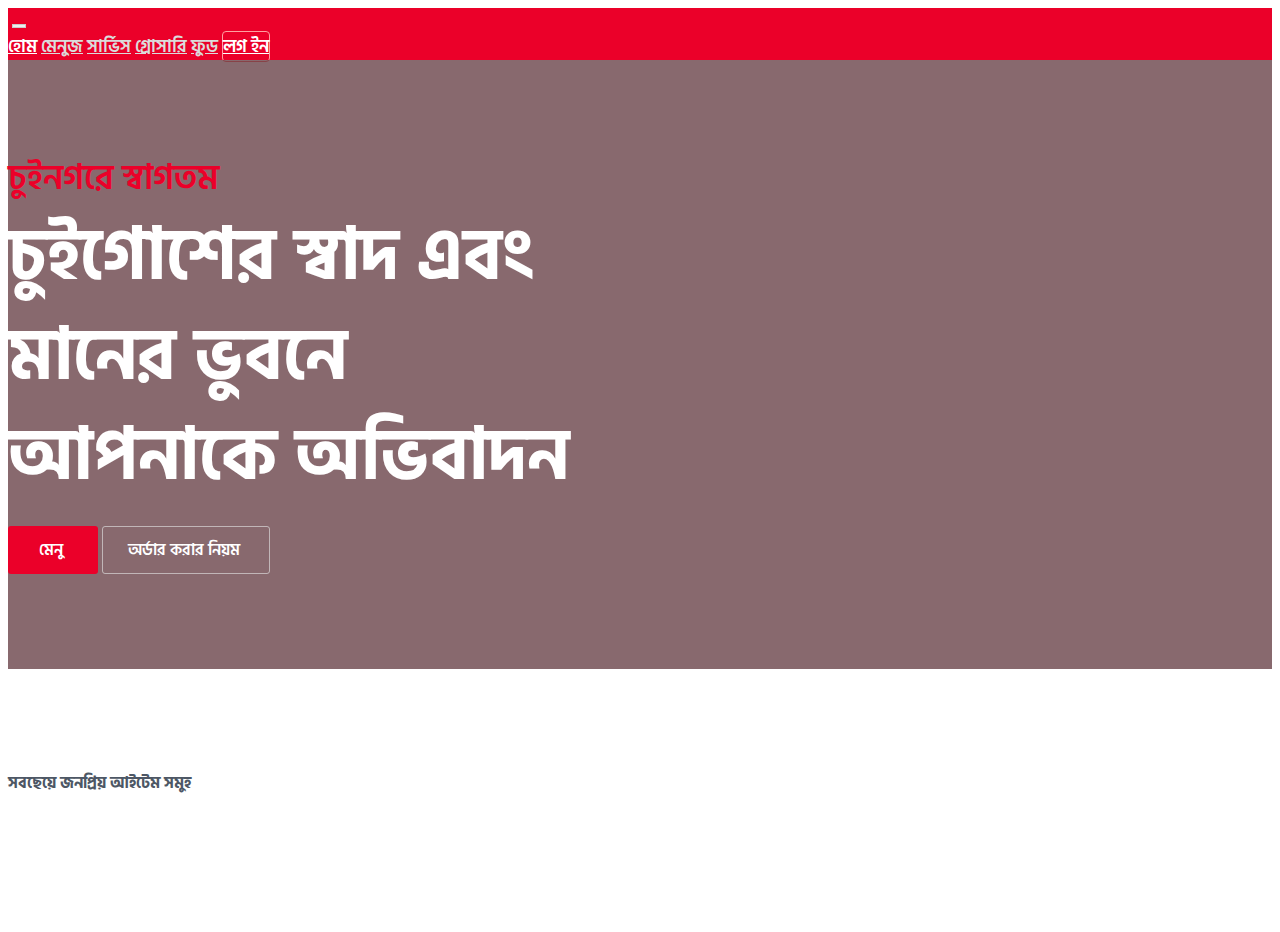
==== index.html @ 5629d13a "this is resturant website" ====
<!DOCTYPE html>
<html lang="en">
<head>
	<meta charset="UTF-8">
	<meta name="viewport" content="width=device-width, initial-scale=1.0">
	<link rel="stylesheet" href="assets/css/bootstrap.min.css">
	<link rel="stylesheet" href="assets/css/normalize.css">
	<link rel="stylesheet" href="assets/css/modal.video.min.css">
	<link rel="stylesheet" href="style.css">
	<link rel="stylesheet" href="assets/css/responsive.css">
	<script src="assets/js/modernizr-3.12.0.js"></script>
	<title>Chuinogor - Best Chuigosh in Kushtia.</title>
</head>
<body>
	<header class="chui__header main-color">
		<div class="container">
			<div class="row">
				<nav class="navbar navbar-expand-md chui__header--links">
					  <a class="navbar-brand" href="index.html"><img src="assets/img/logo.webp" alt=""></a>
					  <button class="navbar-toggler" type="button" data-bs-toggle="collapse" data-bs-target="#navbarNavAltMarkup" aria-controls="navbarNavAltMarkup" aria-expanded="false" aria-label="Toggle navigation">
						<span class="navbar-toggler-icon"></span>
					  </button>
					  <div class="collapse navbar-collapse justify-content-end" id="navbarNavAltMarkup">
						<div class="navbar-nav">
						  <a class="nav-link active" aria-current="page" href="index.html">হোম</a>
						  <a class="nav-link" href="/foodmenu">মেনুজ</a>
						  <a class="nav-link" href="file-status.html">সার্ভিস</a>
						  <a class="nav-link" href="visa-score.html">গ্রোসারি</a>
						  <a class="nav-link" href="visa-score.html">ফুড</a>
						  <a class="text-decoration-none py-2 px-3 text-black login-btn" href="login.html">লগ ইন</a>
						</div>
					  </div>
				  </nav>
			</div>
		</div>
	</header>
	
	<section class="chu__hero chui__padding " style="background-image: url(assets/img/hero-bg.jpg);">
		<div class="container z-index">
			<div class="row d-flex align-items-center">
				<div class="col-lg-6 col-md-12 d-sm-block d-lg-none mb-5 text-center">
					<div class="chui__hero--img">
						<img src="assets/img/chui.svg" alt="">
					</div>
				</div>
				<div class="col-lg-6 col-md-12">
					<div class="chui__hero--text">
						<div class="chui__hero--text-box">
							<span>চুইনগরে স্বাগতম</span>
							<h1>চুইগোশের স্বাদ এবং মানের ভুবনে আপনাকে অভিবাদন</h1>
							<div class="chui__hero--btngroup d-flex gap-3">
								<a href="#" class="chui__main--btn chui__menu">মেনু <em><img src="assets/icon/arrow-right.svg" alt=""></em></a>
								<a href="#" class="chui__main--btn chui__order order-video" data-video-id="sWQm31cYorw">অর্ডার করার নিয়ম <em><img src="assets/icon/play.svg" alt=""></em></a>


							</div>
						</div>
					</div>
				</div>
				<div class="col-lg-6 col-md-12 d-none d-lg-block">
					<div class="chui__hero--img">
						<img src="assets/img/chui.svg" alt="">
					</div>
				</div>
			</div>
		</div>
	</section>

	<!-- popular food -->
	<section class="chui__popular chui__padding">
		<div class="container">
			<div class="row">
				<div class="col-12">
					<div class="chui__section">
						<h4 class="chui__section--title">সবছেয়ে জনপ্রিয় আইটেম সমুহ</h4>
					</div>
				</div>
			</div>
			<div class="row">
				<div class="col-lg-3">
					<div class="chui__popular--single">
						<div class="chui__popular--single-item">
							<div class="chui__popular--single-item-image">
								<img src="assets/" alt="">
							</div>
						</div>
					</div>
				</div>
			</div>
		</div>
	</section>
	<!-- popular food end -->

	<footer>
		
	</footer>

	<script src="assets/js/Jquery-3.7.0.js"></script>
	<script src="assets/js/bootstrap.min.js"></script>
	<script src="assets/js/modal-video.min.js"></script>
	<script src="assets/js/main.js"></script>
</body>
</html>
---- style.css ----
/* Style Css Here */


@import url('https://fonts.googleapis.com/css2?family=Hind+Siliguri:wght@400;600;700&family=Tiro+Bangla&display=swap');
:root{
	--main-font: 'Hind Siliguri', sans-serif;
	--primary-color: #eb0029;
	--secondary-color: #4d5765;
	--line-height: 26px;
	--body-font-size: 16px;
	--body-bg: #fff;
	--menu-icon: url(assets/icon/list.svg);
	
}

body{
	font-family: var(--main-font);
	color: 	var(--secondary-color);
	line-height: var(--line-height);
	font-size: var(--body-font-size);
	background-color: var(--body-bg);

}
/* chuinogor basic classes */
.main-color{
	background-color: var(--primary-color);
}
.text-main{
	color: var(--primary-color);
}
.chui__padding{
	padding: 80px 0;
}
.chui__main--btn {
	padding: 10px 30px;
	background-color: var(--primary-color);
	color: var(--body-bg);
	text-decoration: none;
	font-weight: 600;
	border-radius: 3px;
	border: 1px solid transparent;
}

.chui__main--btn em img {
	height: 25px;
	filter: invert(1);
}
.z-index {
	z-index: 2;
	position: relative;
}
/* chui animated btn */



/* header area css */
.chui__header nav a img {
	height: 65px;
}
.chui__header .navbar-expand-lg .navbar-nav {
	flex-direction: row;
	gap: 20px;
}
.chui__header--links .navbar-nav a{
	font-size: 18px;
	color: #dbdbdb;
	font-weight: 600;
}
.navbar-nav .nav-link.active, .navbar-nav .nav-link.show {
	color: var(--body-bg);
}
.chui__header--links .navbar-nav .login-btn {
	border: 1px solid #ffa0a0;
	border-radius: 4px;
	color: #fff !important;
	background-color: transparent;
	transition: all .3s;
}
.chui__header--links .navbar-nav .login-btn:hover{
	background-color: #fff;
	color: #000 !important;
}
.chui__header--links .navbar-toggler {
	border: 1px solid #ccc;
}
.chui__header--links .navbar-toggler:focus {
	box-shadow: none;
}
.chui__header--links .navbar-toggler-icon {
	background-image: var(--menu-icon);
	filter: invert(.8);
}

/* hero area css */
.chu__hero {
	position: relative;
  }
  .chu__hero:before {
	position: absolute;
	content: '';
	height: 100%;
	width: 100%;
	background: #35000996;
	left: 0;
	top: 0;
  }
.chui__hero--text-box {
	max-width: 600px;
  }
  .chui__hero--text-box h1 {
	font-size: 72px;
	font-weight: 700;
	line-height: 100px;
	color: var(--body-bg);
	margin-bottom: 30px;
	margin-top: 10px;
  }
  .chui__hero--text-box span {
	color: var(--primary-color);
	font-weight: 600;
	font-size: 35px;
	display: inline-block;
  }
  .chui__order{
	border: 1px solid #ddddddab;
	background-color: transparent;
	transition: all .3s;
	padding: 10px 25px;
  }
  .chui__order:hover{
	background-color: var(--primary-color);
	border: 1px solid transparent;
  }
  .chui__hero--img img {
	height: 600px;
	width: auto;
	object-fit: cover;
}
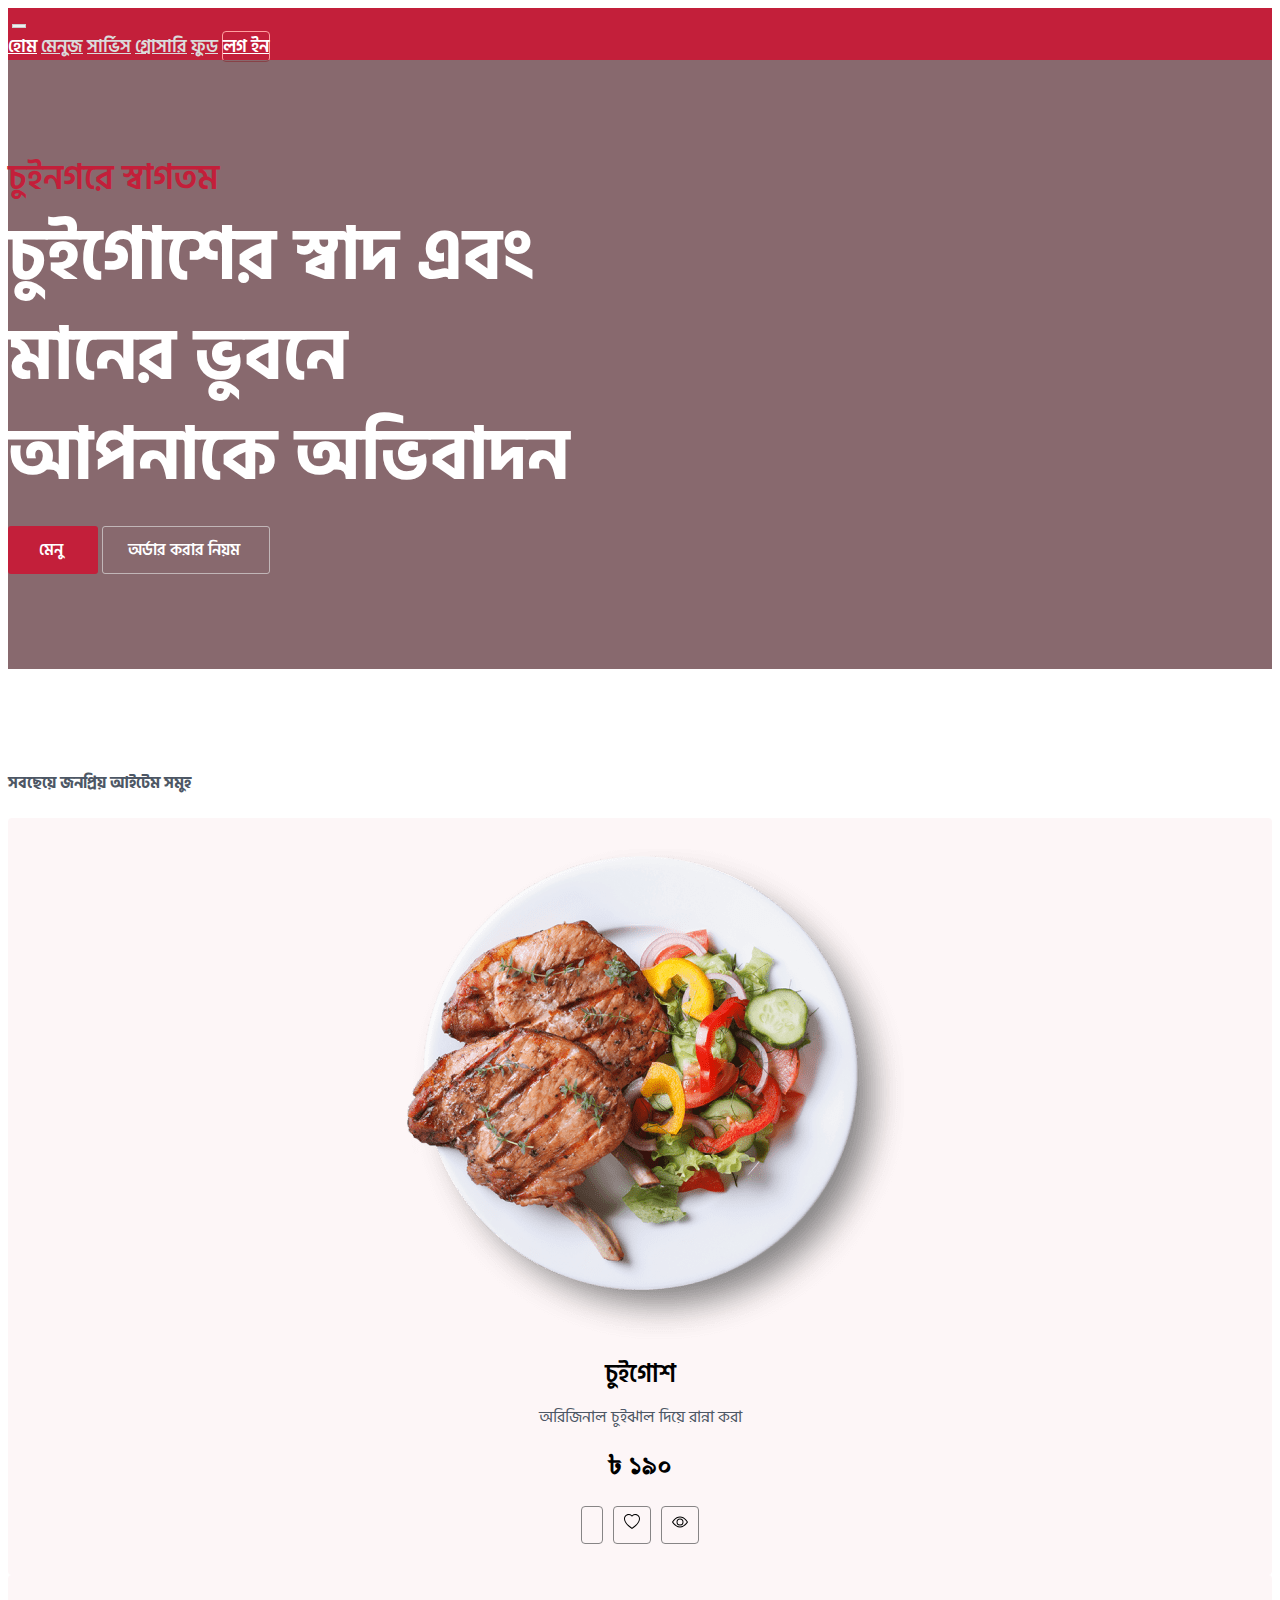
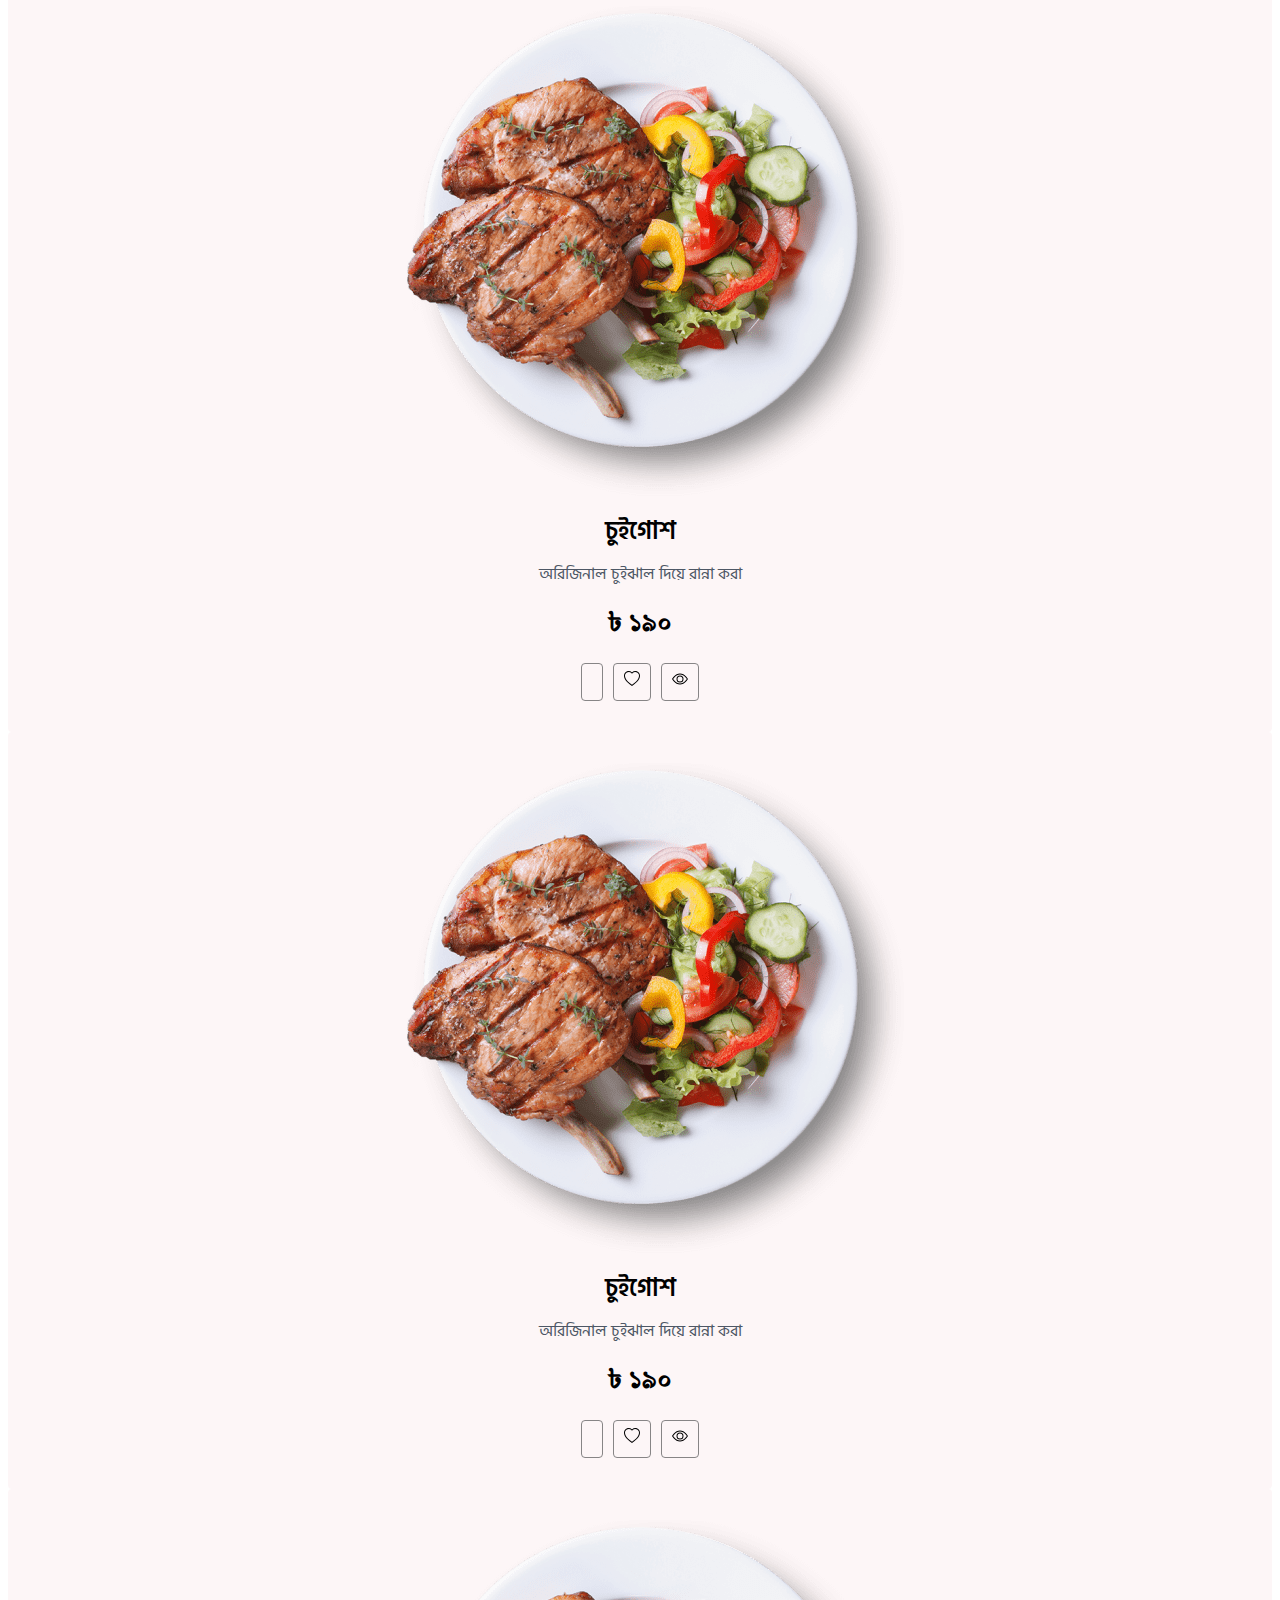
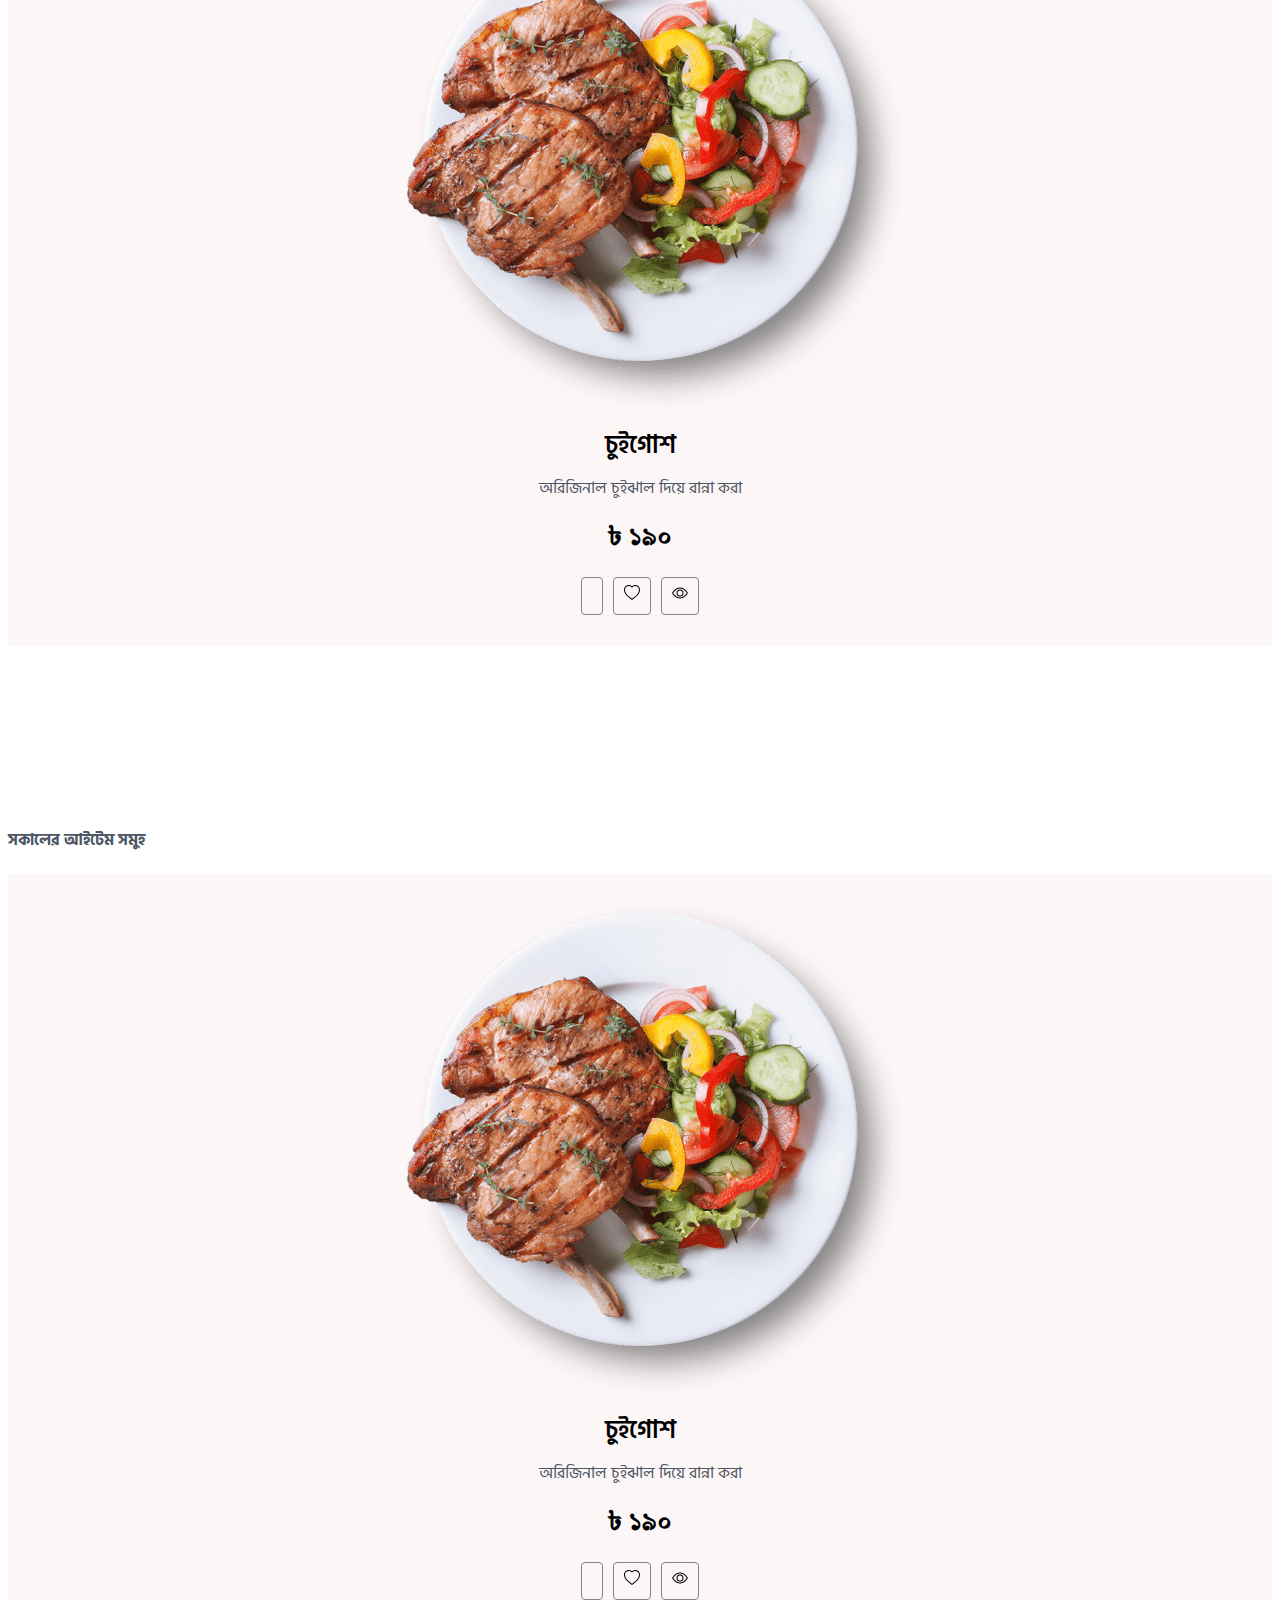
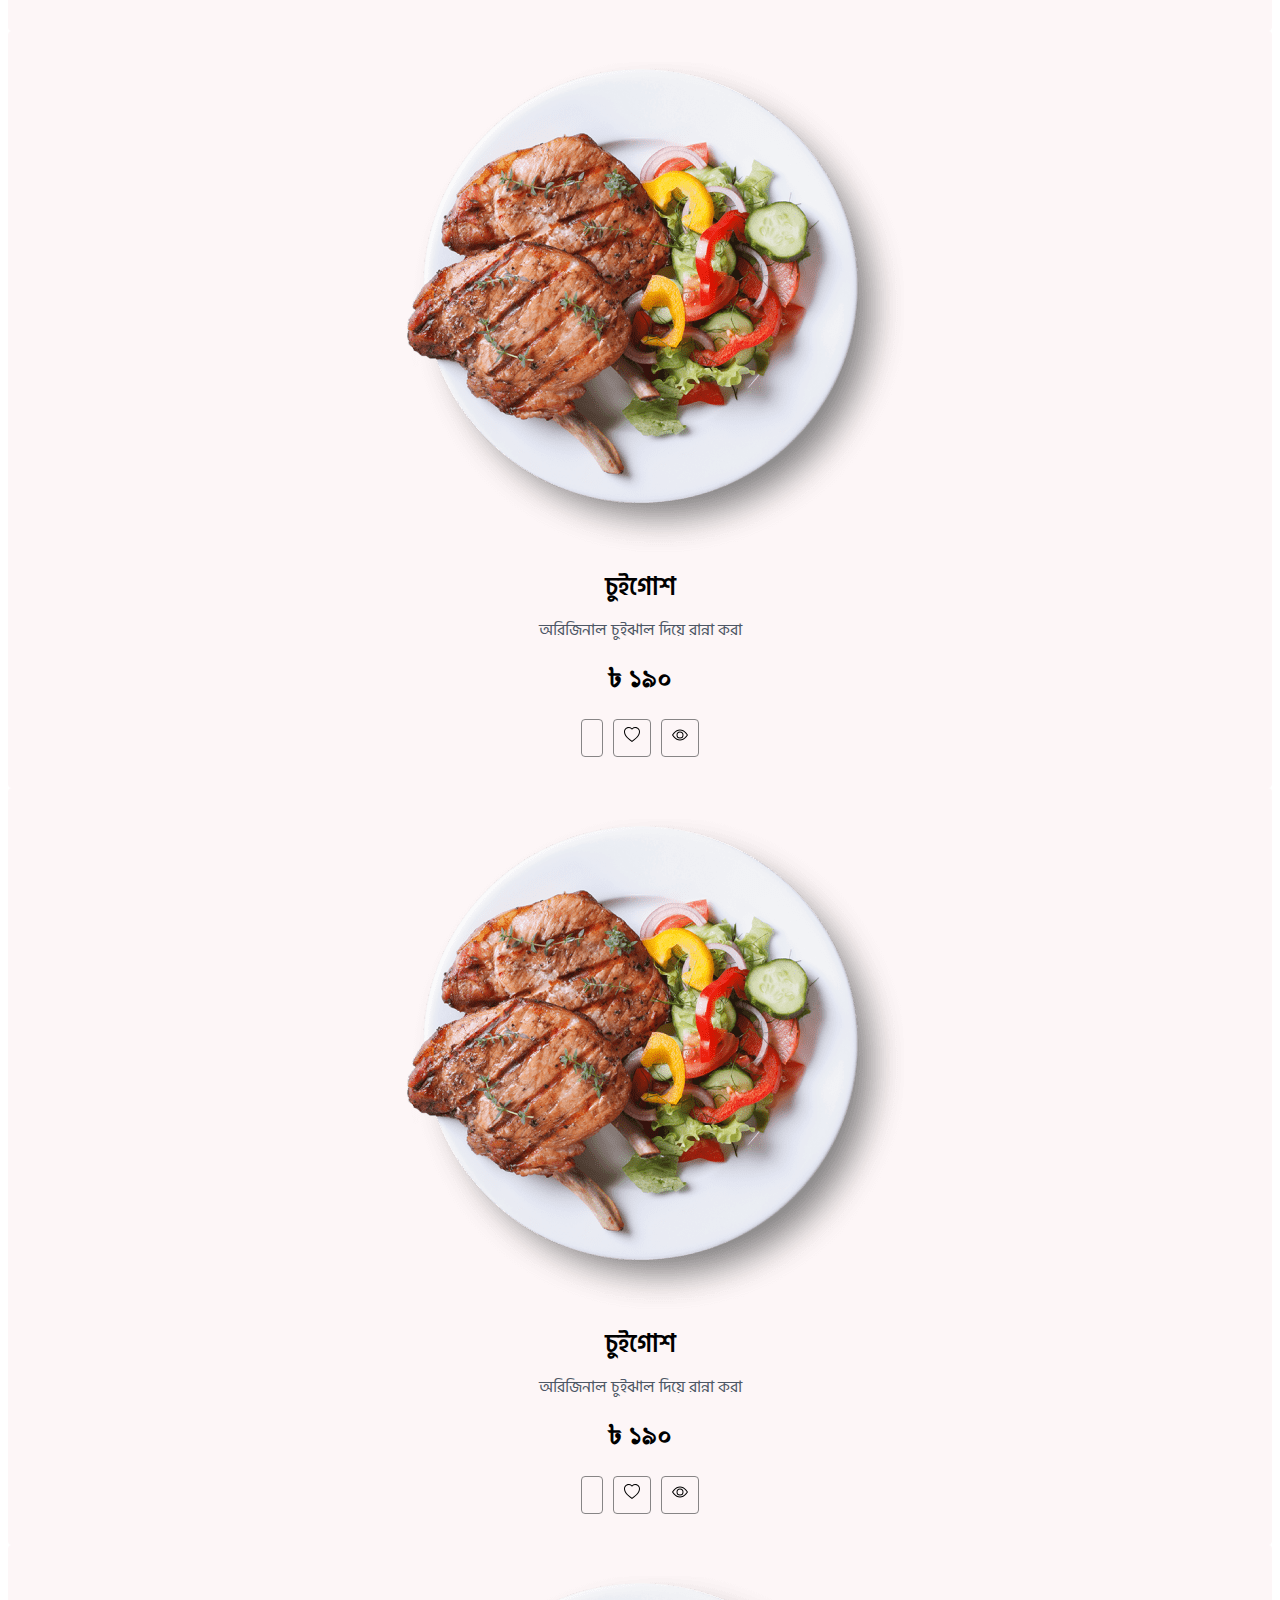
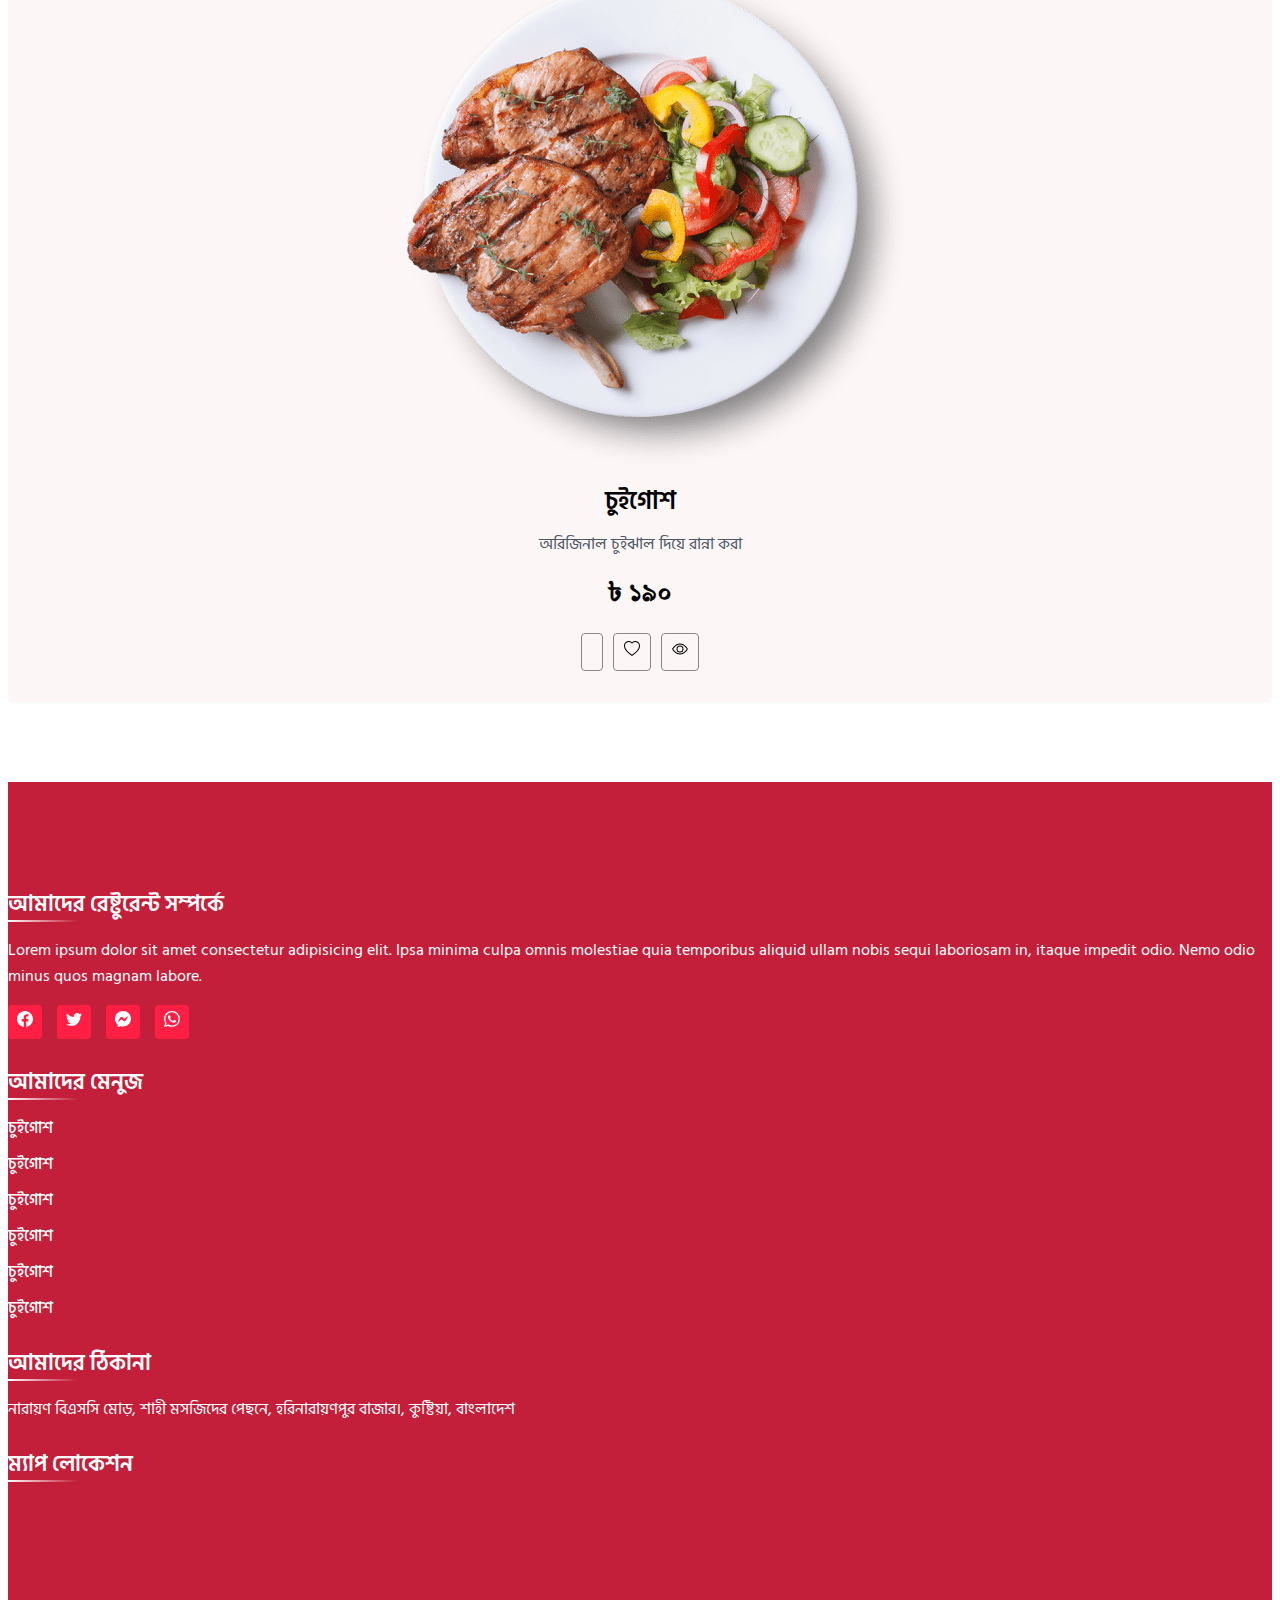
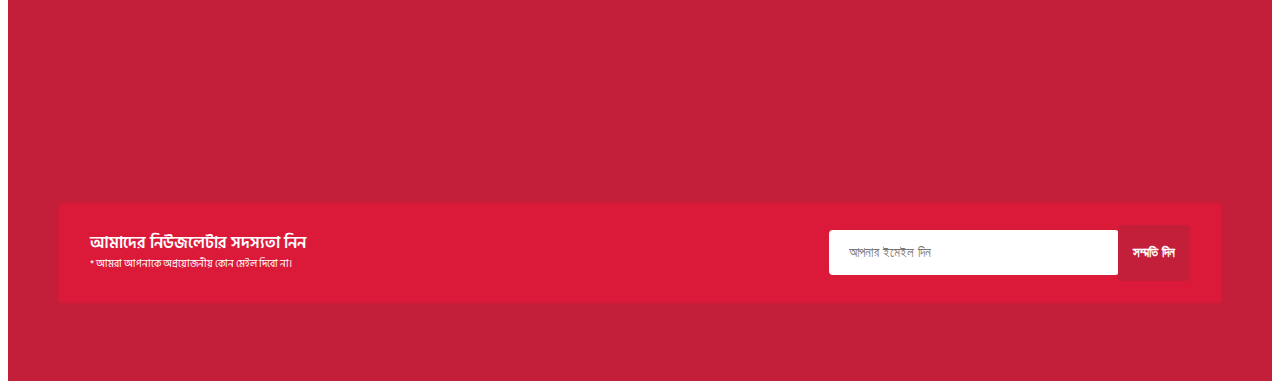
==== commit 27c4328d: "this is resturant website" ====
--- a/index.html
+++ b/index.html
@@ -38,7 +38,7 @@
 	<section class="chu__hero chui__padding " style="background-image: url(assets/img/hero-bg.jpg);">
 		<div class="container z-index">
 			<div class="row d-flex align-items-center">
-				<div class="col-lg-6 col-md-12 d-sm-block d-lg-none mb-5 text-center">
+				<div class="col-lg-6 col-md-12 d-md-block d-lg-none mb-5 text-center">
 					<div class="chui__hero--img">
 						<img src="assets/img/chui.svg" alt="">
 					</div>
@@ -71,28 +71,278 @@
 		<div class="container">
 			<div class="row">
 				<div class="col-12">
-					<div class="chui__section">
-						<h4 class="chui__section--title">সবছেয়ে জনপ্রিয় আইটেম সমুহ</h4>
-					</div>
-				</div>
-			</div>
-			<div class="row">
-				<div class="col-lg-3">
-					<div class="chui__popular--single">
-						<div class="chui__popular--single-item">
-							<div class="chui__popular--single-item-image">
-								<img src="assets/" alt="">
-							</div>
-						</div>
-					</div>
-				</div>
+					<div class="chui__section mb-5">
+						<h4 class="chui__section--title fw-semibold text-black">সবছেয়ে জনপ্রিয় আইটেম সমুহ</h4>
+					</div>
+				</div>
+			</div>
+			<div class="row">
+				<!-- single item -->
+				<div class="col-lg-3">
+					<div class="chui__popular--single">
+						<div class="chui__popular--single-item">
+							<div class="chui__popular--single-item-image">
+								<img src="assets/img/product_details_1_4.png" alt="">
+								<div class="item__meta-box">
+									<a href="#">চুইগোশ</a>
+									<p>অরিজিনাল চুইঝাল দিয়ে রান্না করা</p>
+									<p class="price">৳ ১৯০</p>
+								</div>
+								<div class="item_interaction">
+									<a href="#"><img src="assets/icon/bag.svg" alt=""></a>
+									<a href="#"><img src="assets/icon/heart.svg" alt=""></a>
+									<a href="#"><img src="assets/icon/eye.svg" alt=""></a>
+								</div>
+							</div>
+						</div>
+					</div>
+				</div>
+				<!-- single item end -->
+				<!-- single item -->
+				<div class="col-lg-3">
+					<div class="chui__popular--single">
+						<div class="chui__popular--single-item">
+							<div class="chui__popular--single-item-image">
+								<img src="assets/img/product_details_1_4.png" alt="">
+								<div class="item__meta-box">
+									<a href="#">চুইগোশ</a>
+									<p>অরিজিনাল চুইঝাল দিয়ে রান্না করা</p>
+									<p class="price">৳ ১৯০</p>
+								</div>
+								<div class="item_interaction">
+									<a href="#"><img src="assets/icon/bag.svg" alt=""></a>
+									<a href="#"><img src="assets/icon/heart.svg" alt=""></a>
+									<a href="#"><img src="assets/icon/eye.svg" alt=""></a>
+								</div>
+							</div>
+						</div>
+					</div>
+				</div>
+				<!-- single item end -->
+				<!-- single item -->
+				<div class="col-lg-3">
+					<div class="chui__popular--single">
+						<div class="chui__popular--single-item">
+							<div class="chui__popular--single-item-image">
+								<img src="assets/img/product_details_1_4.png" alt="">
+								<div class="item__meta-box">
+									<a href="#">চুইগোশ</a>
+									<p>অরিজিনাল চুইঝাল দিয়ে রান্না করা</p>
+									<p class="price">৳ ১৯০</p>
+								</div>
+								<div class="item_interaction">
+									<a href="#"><img src="assets/icon/bag.svg" alt=""></a>
+									<a href="#"><img src="assets/icon/heart.svg" alt=""></a>
+									<a href="#"><img src="assets/icon/eye.svg" alt=""></a>
+								</div>
+							</div>
+						</div>
+					</div>
+				</div>
+				<!-- single item end -->
+				<!-- single item -->
+				<div class="col-lg-3">
+					<div class="chui__popular--single">
+						<div class="chui__popular--single-item">
+							<div class="chui__popular--single-item-image">
+								<img src="assets/img/product_details_1_4.png" alt="">
+								<div class="item__meta-box">
+									<a href="#">চুইগোশ</a>
+									<p>অরিজিনাল চুইঝাল দিয়ে রান্না করা</p>
+									<p class="price">৳ ১৯০</p>
+								</div>
+								<div class="item_interaction">
+									<a href="#"><img src="assets/icon/bag.svg" alt=""></a>
+									<a href="#"><img src="assets/icon/heart.svg" alt=""></a>
+									<a href="#"><img src="assets/icon/eye.svg" alt=""></a>
+								</div>
+							</div>
+						</div>
+					</div>
+				</div>
+				<!-- single item end -->
 			</div>
 		</div>
 	</section>
 	<!-- popular food end -->
 
-	<footer>
-		
+	<!-- morning food -->
+	<section class="chui__morning chui__padding">
+		<div class="container">
+			<div class="row">
+				<div class="col-12">
+					<div class="chui__section d-flex justify-content-between mb-5">
+						<h4 class="chui__section--title fw-semibold text-black">সকালের আইটেম সমুহ</h4>
+						
+					</div>
+				</div>
+			</div>
+			<div class="row">
+				<!-- single item -->
+				<div class="col-lg-3">
+					<div class="chui__popular--single">
+						<div class="chui__popular--single-item">
+							<div class="chui__popular--single-item-image">
+								<img src="assets/img/product_details_1_4.png" alt="">
+								<div class="item__meta-box">
+									<a href="#">চুইগোশ</a>
+									<p>অরিজিনাল চুইঝাল দিয়ে রান্না করা</p>
+									<p class="price">৳ ১৯০</p>
+								</div>
+								<div class="item_interaction">
+									<a href="#"><img src="assets/icon/bag.svg" alt=""></a>
+									<a href="#"><img src="assets/icon/heart.svg" alt=""></a>
+									<a href="#"><img src="assets/icon/eye.svg" alt=""></a>
+								</div>
+							</div>
+						</div>
+					</div>
+				</div>
+				<!-- single item end -->
+				<!-- single item -->
+				<div class="col-lg-3">
+					<div class="chui__popular--single">
+						<div class="chui__popular--single-item">
+							<div class="chui__popular--single-item-image">
+								<img src="assets/img/product_details_1_4.png" alt="">
+								<div class="item__meta-box">
+									<a href="#">চুইগোশ</a>
+									<p>অরিজিনাল চুইঝাল দিয়ে রান্না করা</p>
+									<p class="price">৳ ১৯০</p>
+								</div>
+								<div class="item_interaction">
+									<a href="#"><img src="assets/icon/bag.svg" alt=""></a>
+									<a href="#"><img src="assets/icon/heart.svg" alt=""></a>
+									<a href="#"><img src="assets/icon/eye.svg" alt=""></a>
+								</div>
+							</div>
+						</div>
+					</div>
+				</div>
+				<!-- single item end -->
+				<!-- single item -->
+				<div class="col-lg-3">
+					<div class="chui__popular--single">
+						<div class="chui__popular--single-item">
+							<div class="chui__popular--single-item-image">
+								<img src="assets/img/product_details_1_4.png" alt="">
+								<div class="item__meta-box">
+									<a href="#">চুইগোশ</a>
+									<p>অরিজিনাল চুইঝাল দিয়ে রান্না করা</p>
+									<p class="price">৳ ১৯০</p>
+								</div>
+								<div class="item_interaction">
+									<a href="#"><img src="assets/icon/bag.svg" alt=""></a>
+									<a href="#"><img src="assets/icon/heart.svg" alt=""></a>
+									<a href="#"><img src="assets/icon/eye.svg" alt=""></a>
+								</div>
+							</div>
+						</div>
+					</div>
+				</div>
+				<!-- single item end -->
+				<!-- single item -->
+				<div class="col-lg-3">
+					<div class="chui__popular--single">
+						<div class="chui__popular--single-item">
+							<div class="chui__popular--single-item-image">
+								<img src="assets/img/product_details_1_4.png" alt="">
+								<div class="item__meta-box">
+									<a href="#">চুইগোশ</a>
+									<p>অরিজিনাল চুইঝাল দিয়ে রান্না করা</p>
+									<p class="price">৳ ১৯০</p>
+								</div>
+								<div class="item_interaction">
+									<a href="#"><img src="assets/icon/bag.svg" alt=""></a>
+									<a href="#"><img src="assets/icon/heart.svg" alt=""></a>
+									<a href="#"><img src="assets/icon/eye.svg" alt=""></a>
+								</div>
+							</div>
+						</div>
+					</div>
+				</div>
+				<!-- single item end -->
+			</div>
+		</div>
+	</section>
+	<!-- morning food end -->
+
+	<footer class="chui__footer main-color chui__padding">
+		<div class="container">
+			<div class="row">
+
+				<div class="col-lg-3">
+					<div class="chui__footer-content">
+						<h4>আমাদের রেষ্টুরেন্ট সম্পর্কে</h4>
+						<p>Lorem ipsum dolor sit amet consectetur adipisicing elit. Ipsa minima culpa omnis molestiae quia temporibus aliquid ullam nobis sequi laboriosam in, itaque impedit odio. Nemo odio minus quos magnam labore.</p>
+						<div class="chui__footer--social">
+							<li><a href="#"><img src="assets/icon/facebook.svg" alt=""></a></li>
+							<li><a href="#"><img src="assets/icon/twitter.svg" alt=""></a></li>
+							<li><a href="#"><img src="assets/icon/messenger.svg" alt=""></a></li>
+							<li><a href="#"><img src="assets/icon/whatsapp.svg" alt=""></a></li>
+						</div>
+					</div>
+				</div>
+				<!-- single footer -->
+				<div class="col-lg-2">
+					<div class="chui__footer-content">
+						<h4>আমাদের মেনুজ</h4>
+						<div class="chui__footer--links">
+							<li><a href="#">চুইগোশ</a></li>
+							<li><a href="#">চুইগোশ</a></li>
+							<li><a href="#">চুইগোশ</a></li>
+							<li><a href="#">চুইগোশ</a></li>
+							<li><a href="#">চুইগোশ</a></li>
+							<li><a href="#">চুইগোশ</a></li>
+						</div>
+					</div>
+				</div>
+
+				<!-- single footer -->
+				<div class="col-lg-2">
+					<div class="chui__footer-content">
+						<h4>আমাদের ঠিকানা</h4>
+						<div class="chui__footer--contact">
+							<div class="footer__location">
+								<div class="locaton-icon"></div>
+								<div class="locaton-address">
+									<p>নারায়ণ বিএসসি মোড়, শাহী মসজিদের পেছনে, হরিনারায়ণপুর বাজার।, কুষ্টিয়া, বাংলাদেশ </p>
+								</div>
+							</div>
+						</div>
+					</div>
+				</div>
+
+				<!-- single footer -->
+				<div class="col-lg-5">
+					<div class="chui__footer-content">
+						<h4>ম্যাপ লোকেশন</h4>
+						<div class="chui__footer--contact">
+							<div class="footer__location">
+								<div style="width: 100%"><iframe width="100%" height="250" frameborder="0" scrolling="no" marginheight="0" marginwidth="0" src="https://maps.google.com/maps?width=100%25&amp;height=600&amp;hl=en&amp;q=Q44Q+6CP,%20Harinarayanpur%20-%20Laxmipur%20Rd,%20Harinarayanpur+()&amp;t=&amp;z=16&amp;ie=UTF8&amp;iwloc=B&amp;output=embed"></iframe></div>
+							</div>
+						</div>
+					</div>
+				</div>
+
+			</div>
+			<div class="row">
+				<div class="col-12">
+					<div class="chui__subscription">
+						<div class="subcription__title">
+							<h4>আমাদের নিউজলেটার সদস্যতা নিন</h4>
+							<p>* আমরা আপনাকে অপ্রয়োজনীয় কোন মেইল দিবো না।</p>
+						</div>
+						<div class="subcription__form">
+							<form action="#">
+								<input type="email" id="email" placeholder="আপনার ইমেইল দিন">
+								<button type="submit">সম্মতি দিন</button>
+							</form>
+						</div>
+					</div>
+				</div>
+			</div>
+		</div>
 	</footer>
 
 	<script src="assets/js/Jquery-3.7.0.js"></script>
--- a/style.css
+++ b/style.css
@@ -4,7 +4,7 @@
 @import url('https://fonts.googleapis.com/css2?family=Hind+Siliguri:wght@400;600;700&family=Tiro+Bangla&display=swap');
 :root{
 	--main-font: 'Hind Siliguri', sans-serif;
-	--primary-color: #eb0029;
+	--primary-color: #c31f3a;
 	--secondary-color: #4d5765;
 	--line-height: 26px;
 	--body-font-size: 16px;
@@ -22,6 +22,10 @@
 
 }
 /* chuinogor basic classes */
+img{
+	max-width: 100%;
+	height: auto;
+}
 .main-color{
 	background-color: var(--primary-color);
 }
@@ -139,4 +143,150 @@
 
 
 
-  
+/* chui product */
+
+.chui__popular--single {
+	background-color: #c31f3a0a;
+	border-radius: 4px;
+	padding: 30px;
+	border: 1px solid transparent;
+	transition: all .3s;
+  }
+  .chui__popular--single:hover{
+	  border: 1px solid #c31f3a21;
+  }
+  .chui__popular--single-item {
+	text-align: center;
+  }
+  .item__meta-box a {
+	font-size: 25px;
+	color: #000;
+	text-decoration: none;
+	margin-bottom: 10px;
+	display: block;
+	font-weight: 600;
+	transition: all .3s;
+  }
+  .item__meta-box:hover a{
+	color: var(--primary-color);
+  }
+  .item__meta-box p:not(:last-child) {
+	margin-bottom: 10px;
+  }
+  .item__meta-box p.price {
+	font-weight: 600;
+	color: #000;
+	font-size: 25px;
+	font-family: 'Tiro Bangla', serif;
+  }
+  .item_interaction {
+	display: flex;
+	justify-content: center;
+	gap: 10px;
+  }
+  .item_interaction a {
+	border: 1px solid #757475de;
+	padding: 5px 10px;
+	border-radius: 4px;
+	background-color: transparent;
+	transition: all .3s;
+  }
+  .item_interaction a:hover img {
+	filter: invert(1);
+  }
+  .item_interaction a:hover{
+	background-color: var(--primary-color);
+	border: 1px solid var(--primary-color);
+  }
+
+  /* footer  */
+
+  .chui__footer-content h4 {
+	font-size: 22px;
+	font-weight: 600;
+	color: var(--body-bg);
+	margin-bottom: 20px;
+	position: relative;
+  }
+  .chui__footer-content h4:after {
+	position: absolute;
+	content: '';
+	left: ;
+	left: 0;
+	bottom: -5px;
+	width: 70px;
+	height: 2px;
+	background-image: linear-gradient(to right, #fff, transparent);
+  }
+  .chui__footer-content p{
+	color: var(--body-bg);
+  }
+.chui__footer--social {
+	display: flex;
+	list-style: none;
+	gap: 15px;
+  }
+  .chui__footer--social li {
+	border: 1px solid #ff1f44cc;
+	padding: 3px 8px;
+	border-radius: 4px;
+	background-color: #ff1f44;
+  }
+  .chui__footer--social li a imgg {
+	filter: invert(1);
+  }
+
+  .chui__footer--social li a img {
+	filter: invert(1);
+	height: ;
+  }
+  .chui__footer--links li {
+	list-style: none;
+	margin-bottom: 10px;
+  }
+  .chui__footer--links li a {
+	display: block;
+	color: #fff;
+	text-decoration: none;
+	font-weight: 500;
+  }
+
+  /* newsletter */
+  .chui__subscription {
+	display: flex;
+	max-width: 1100px;
+	justify-content: space-between;
+	background-color: #db1a3a;
+	color: #fff;
+	align-items: center;
+	padding: 20px 30px;
+	margin: 50px auto auto;
+	box-shadow: 0px 0px 4px 0px #ff1138;
+}
+  .chui__subscription h4 {
+	margin: 0;
+	font-weight: 600;
+  }
+  .subcription__title p {
+	font-size: 10px;
+	margin-top: -5px;
+	margin-bottom: 0;
+}
+  .subcription__form form input {
+	padding: 15px 20px;
+	border-radius: 4px;
+	border: 0;
+	width: 250px;
+  }
+  .subcription__form form input:focus {
+	outline: none;
+  }
+  .subcription__form form button {
+	padding: 20px 15px;
+	border: 0;
+	border-radius: 4px;
+	margin-left: -5px;
+	background-color: var(--primary-color);
+	color: #fff;
+	font-weight: 600;
+  }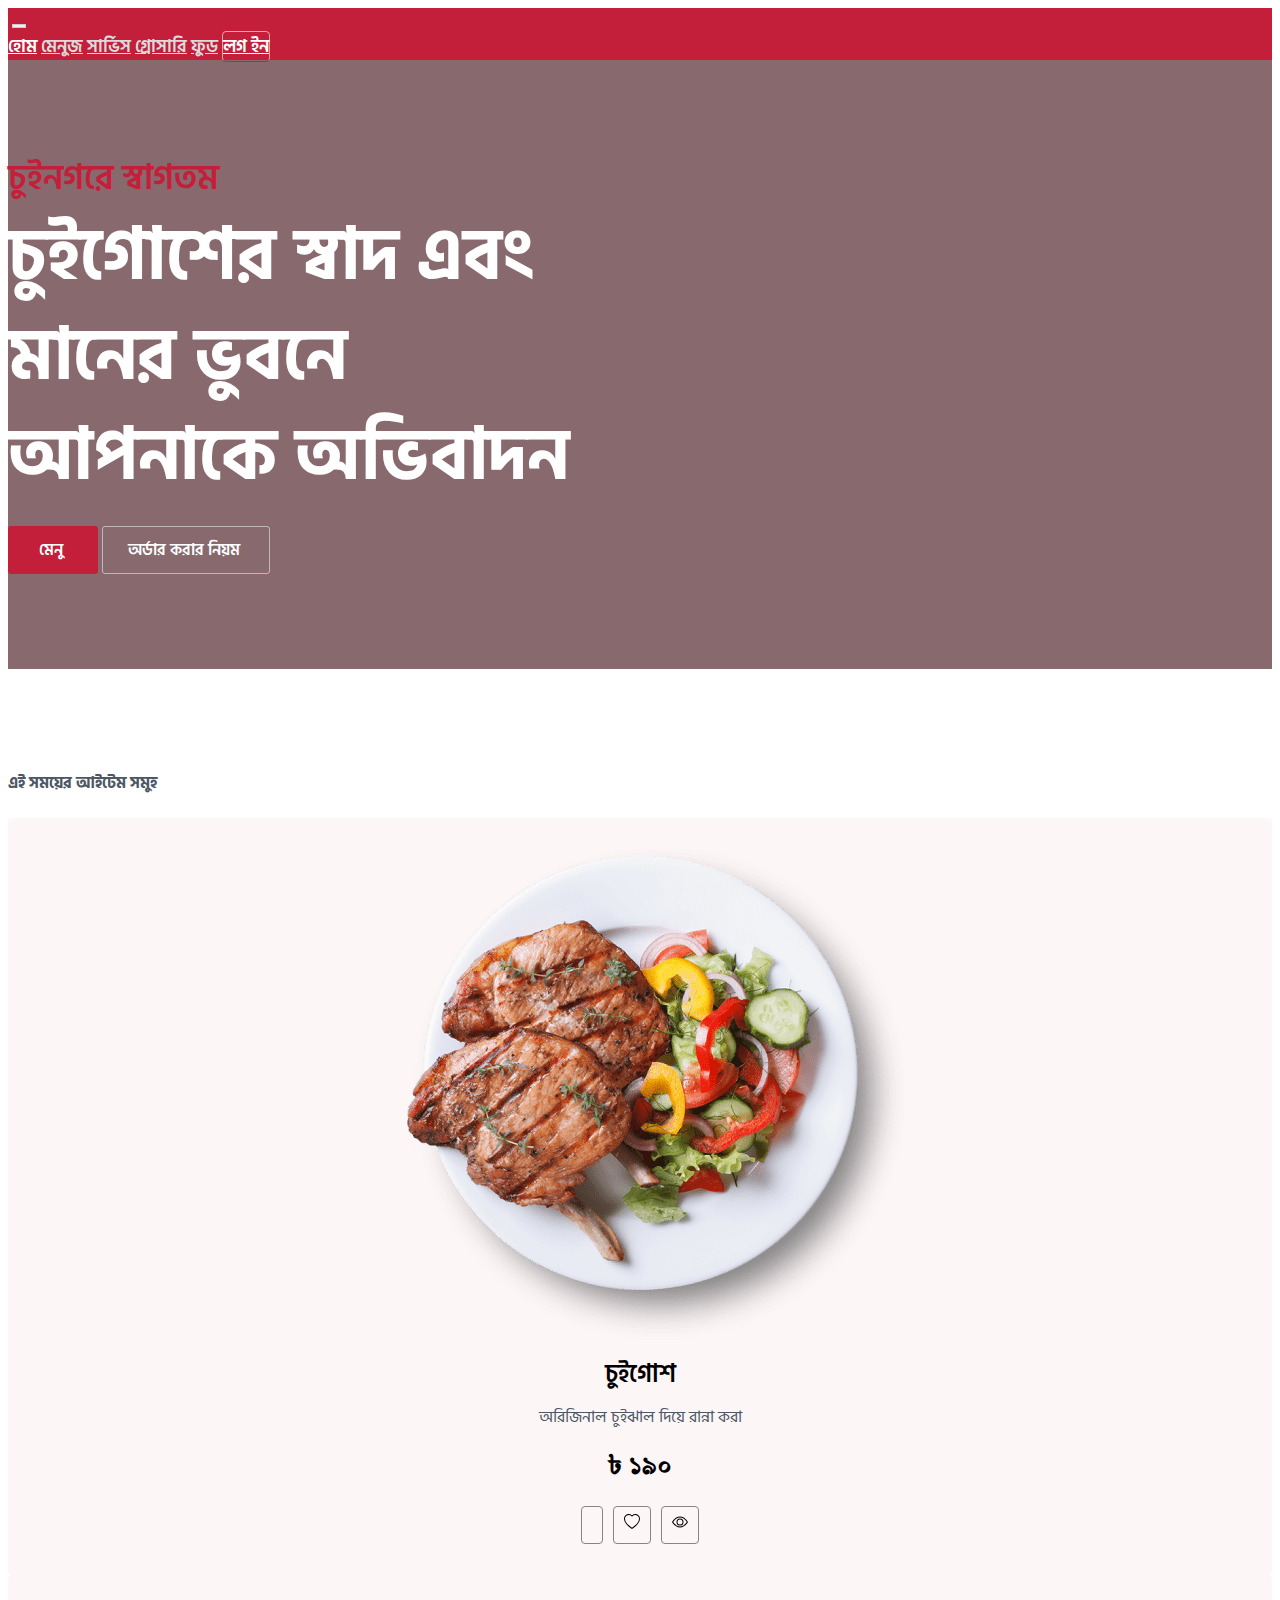
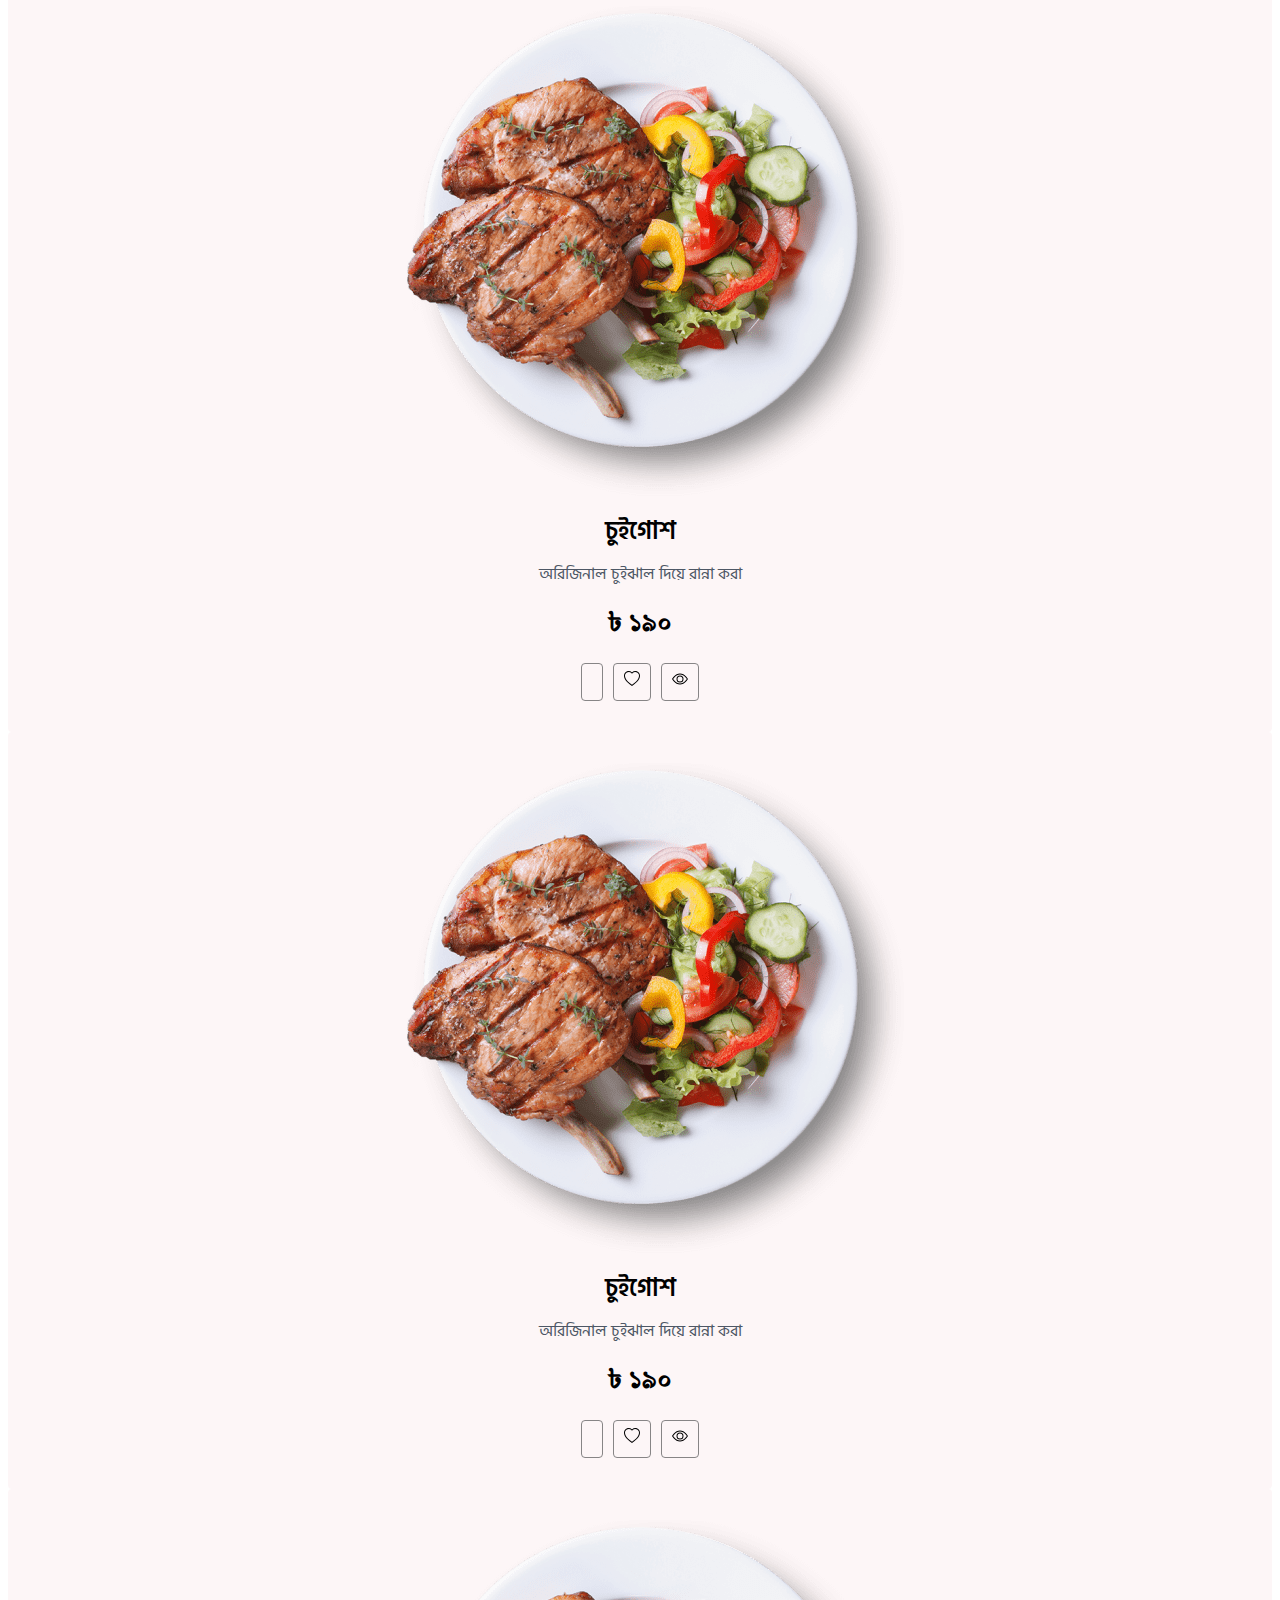
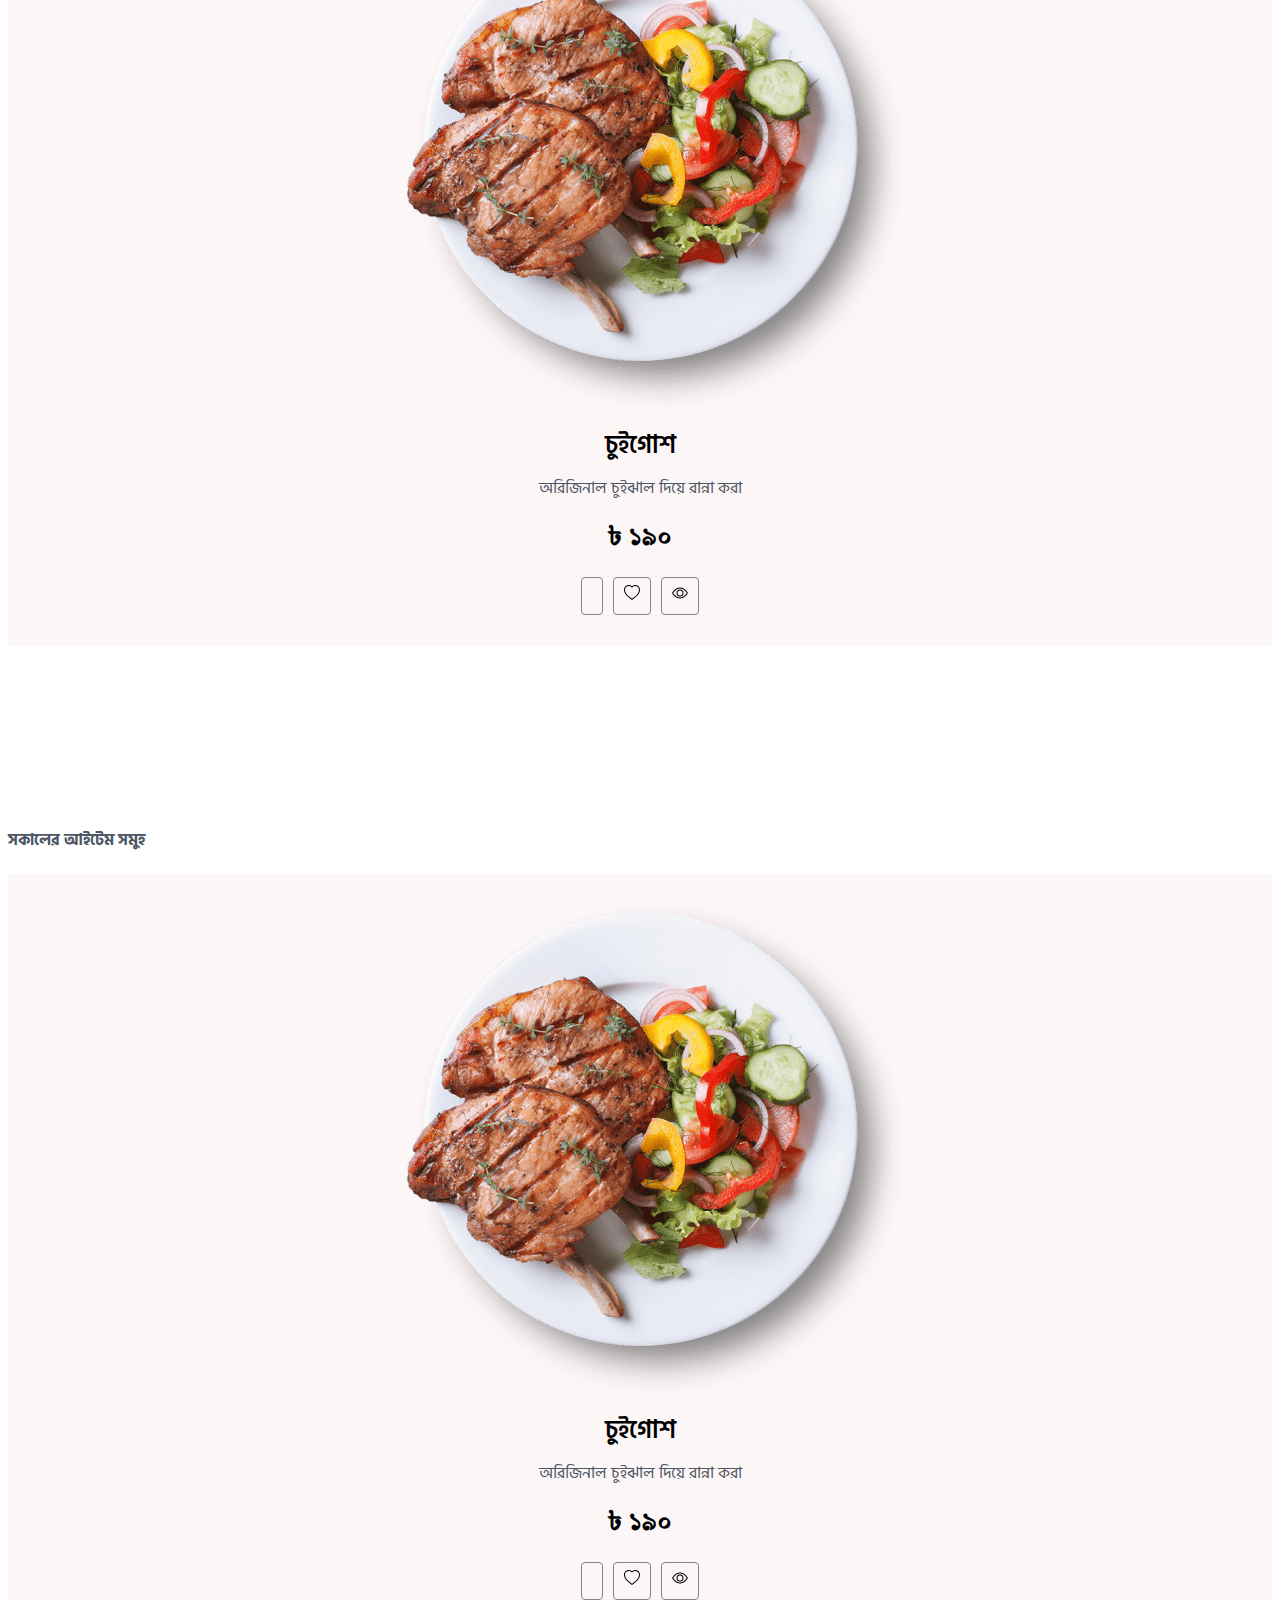
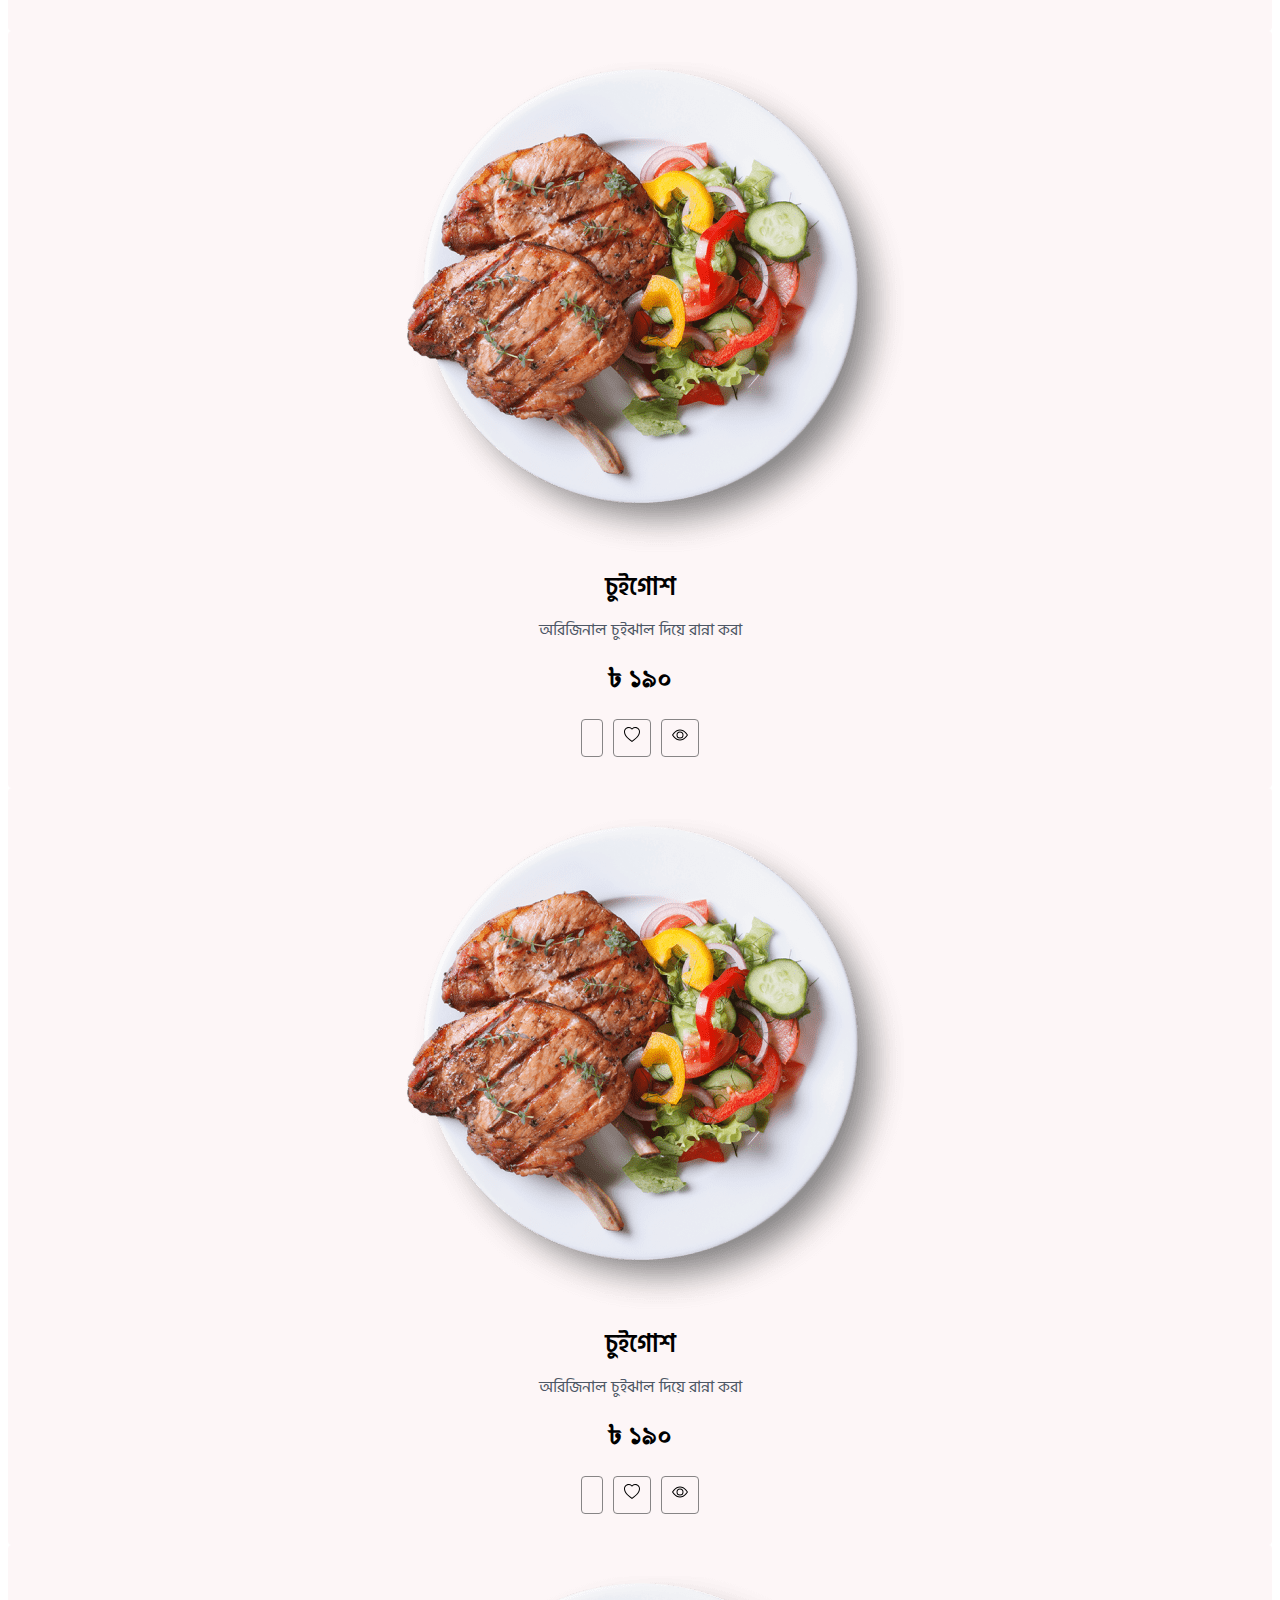
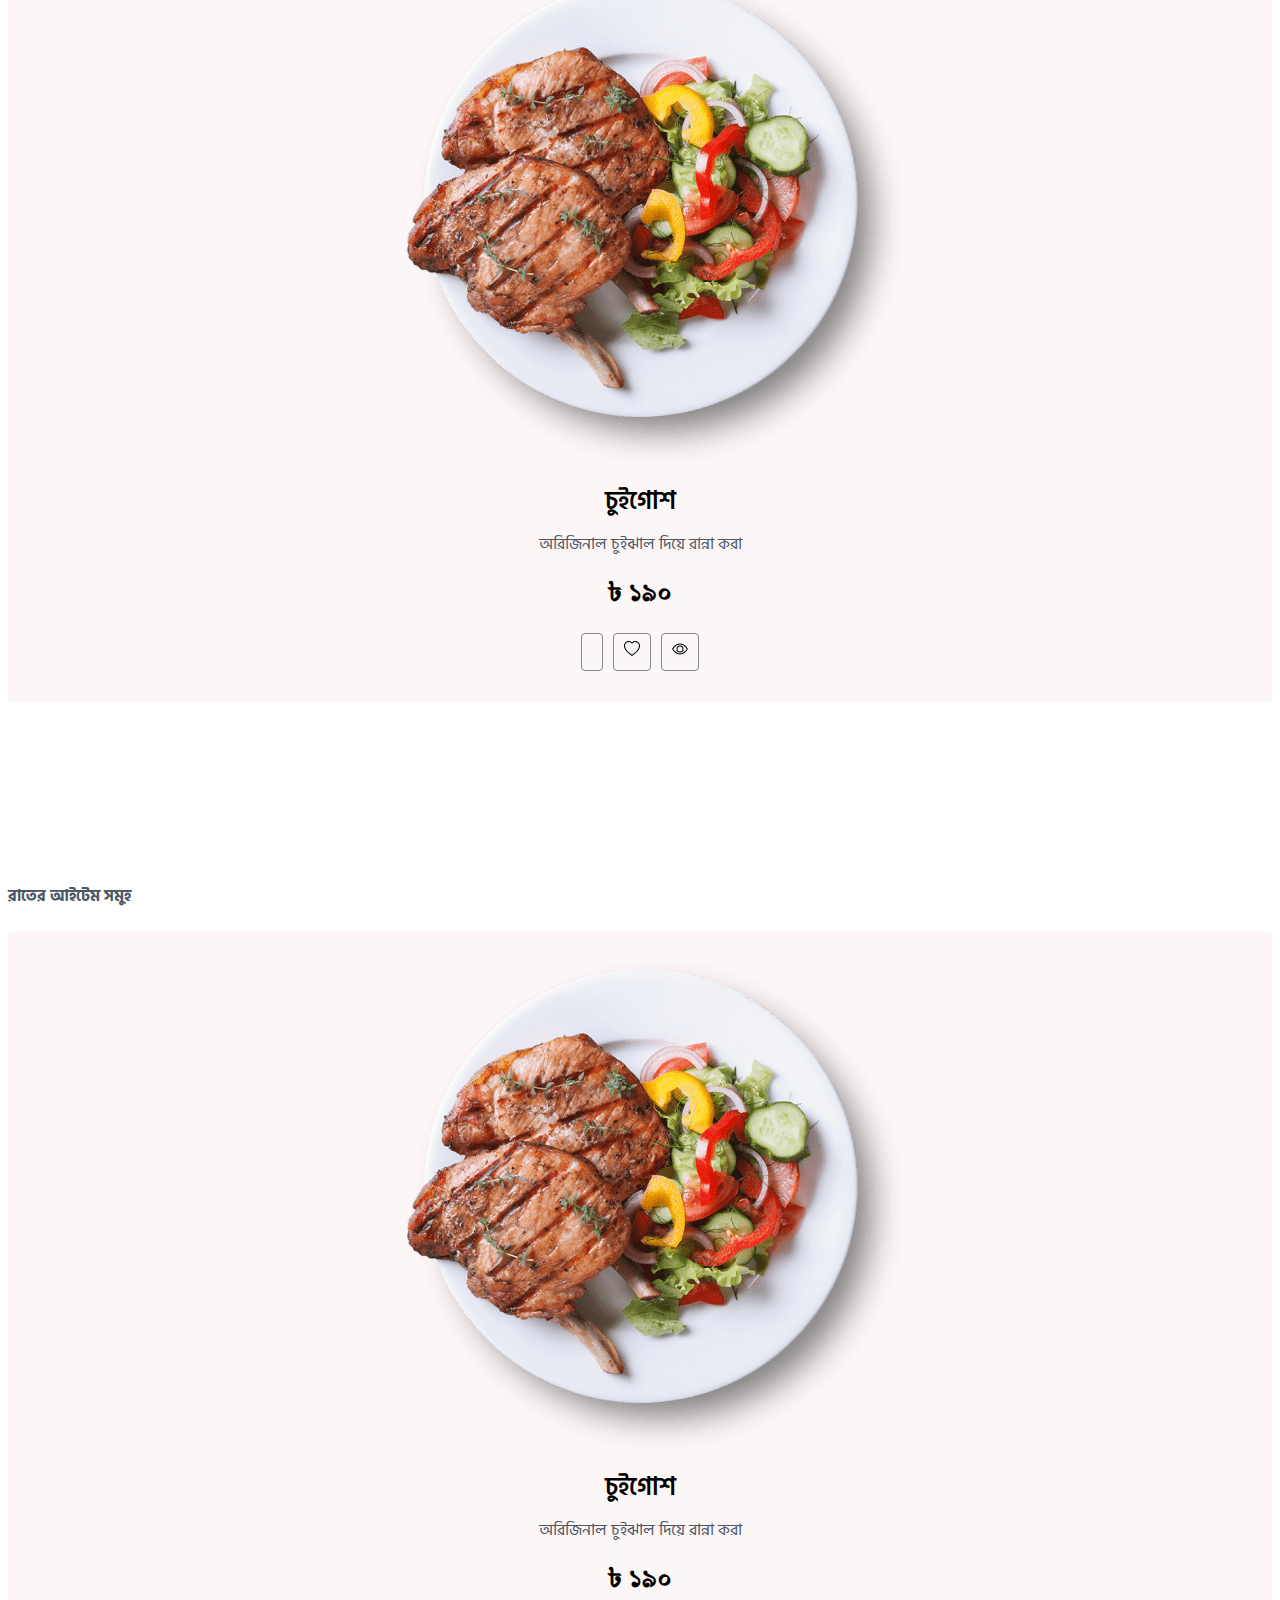
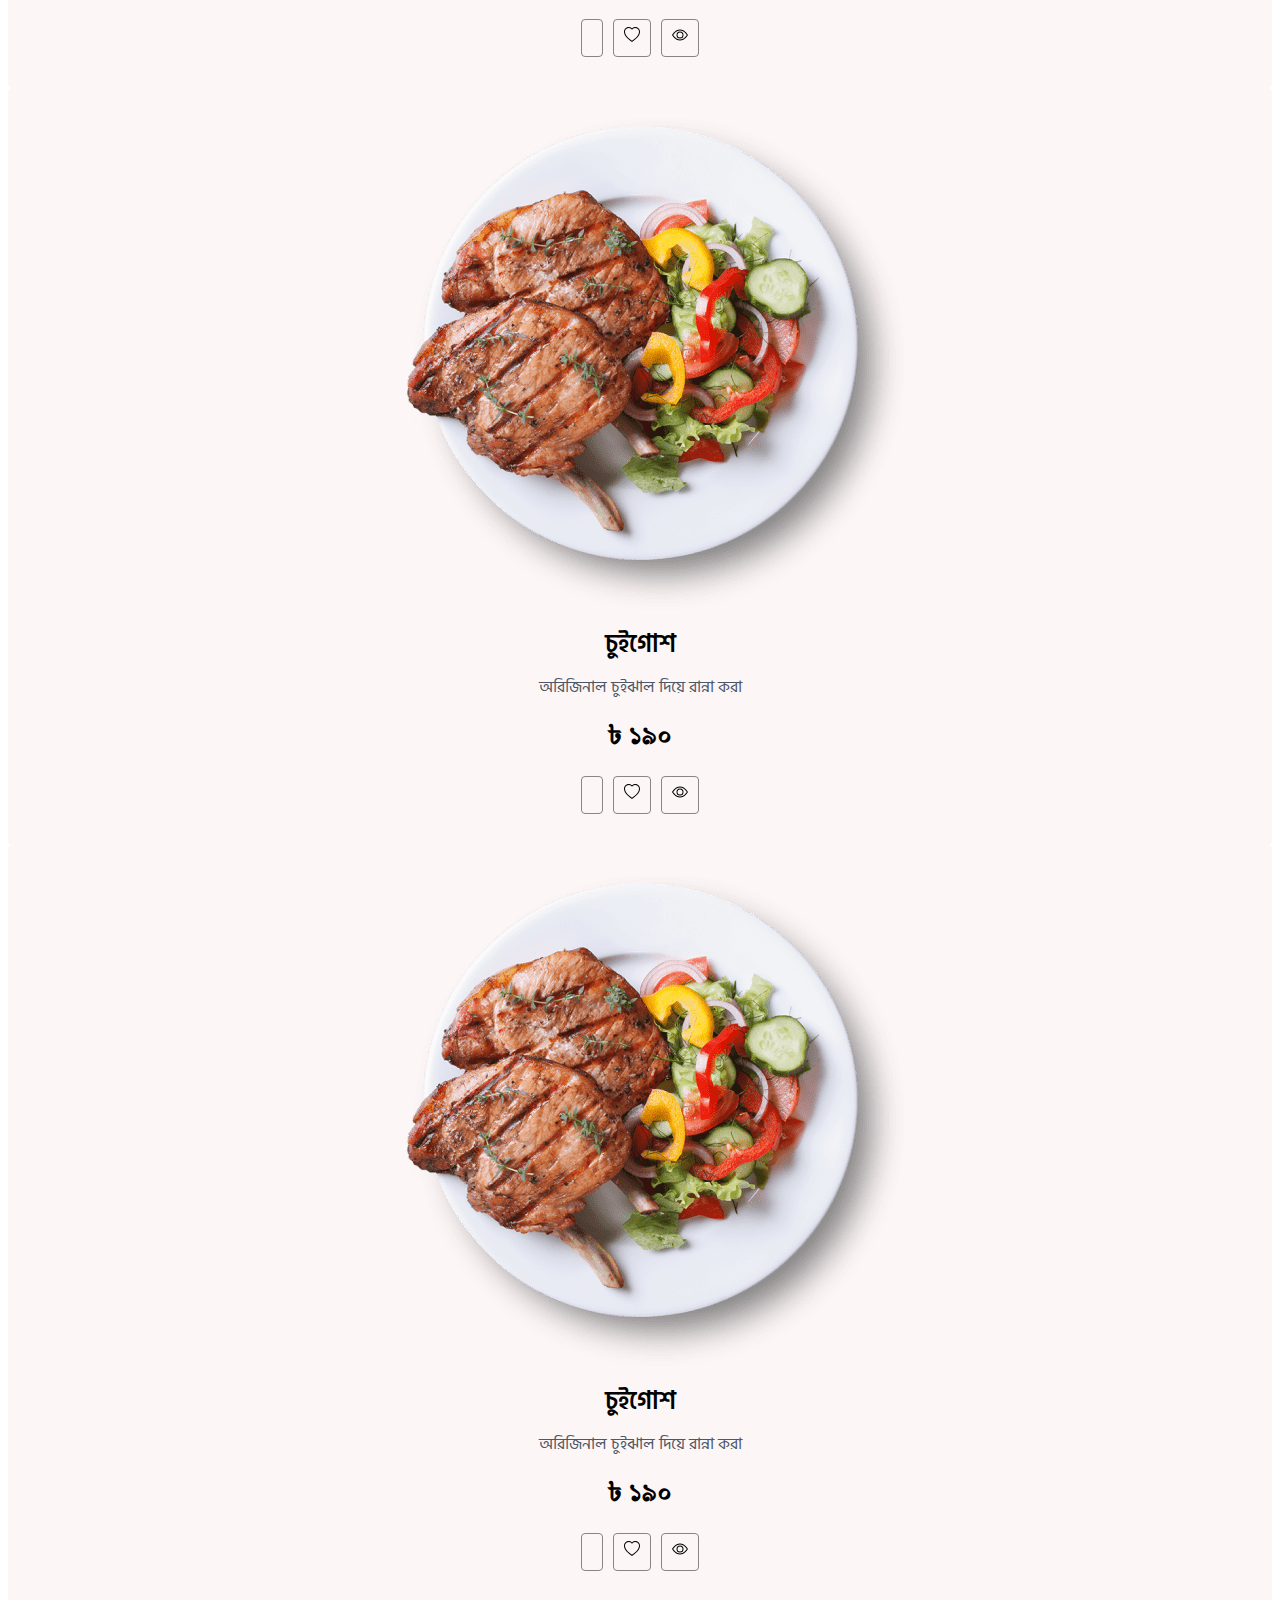
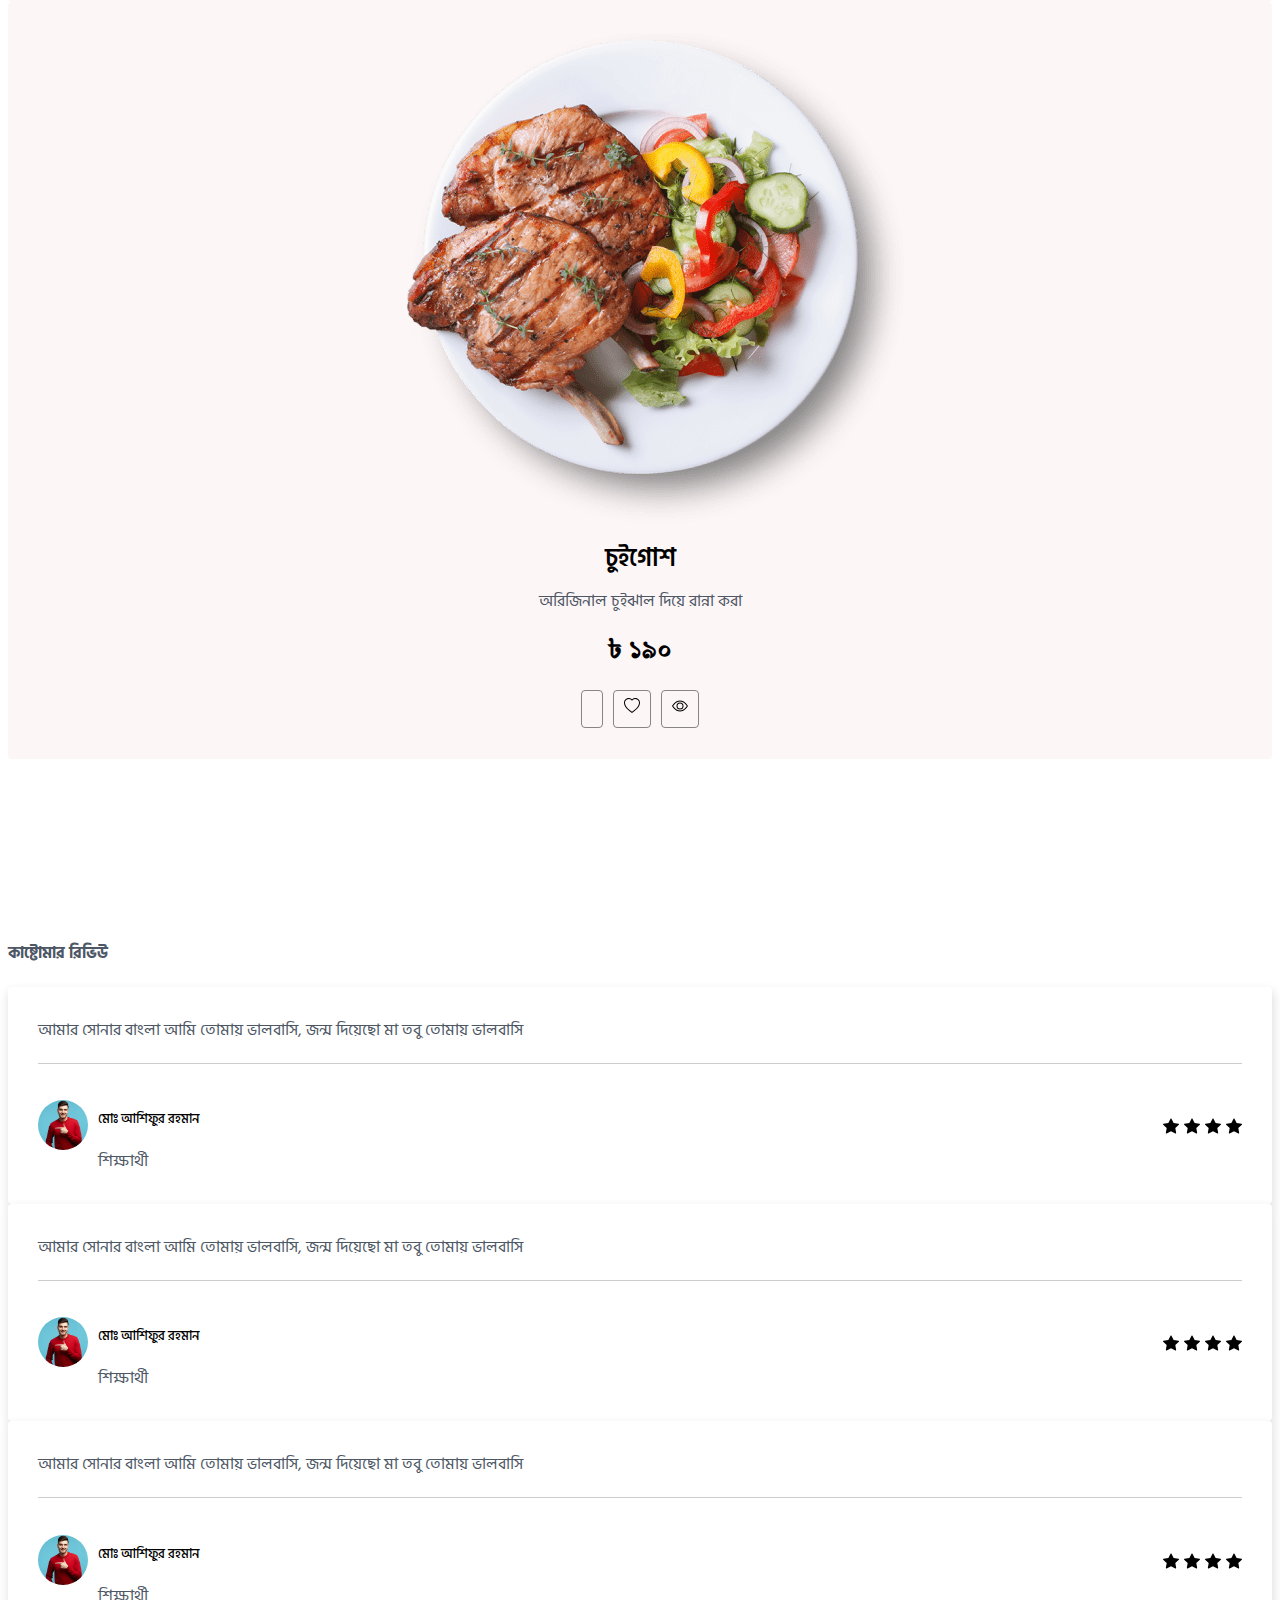
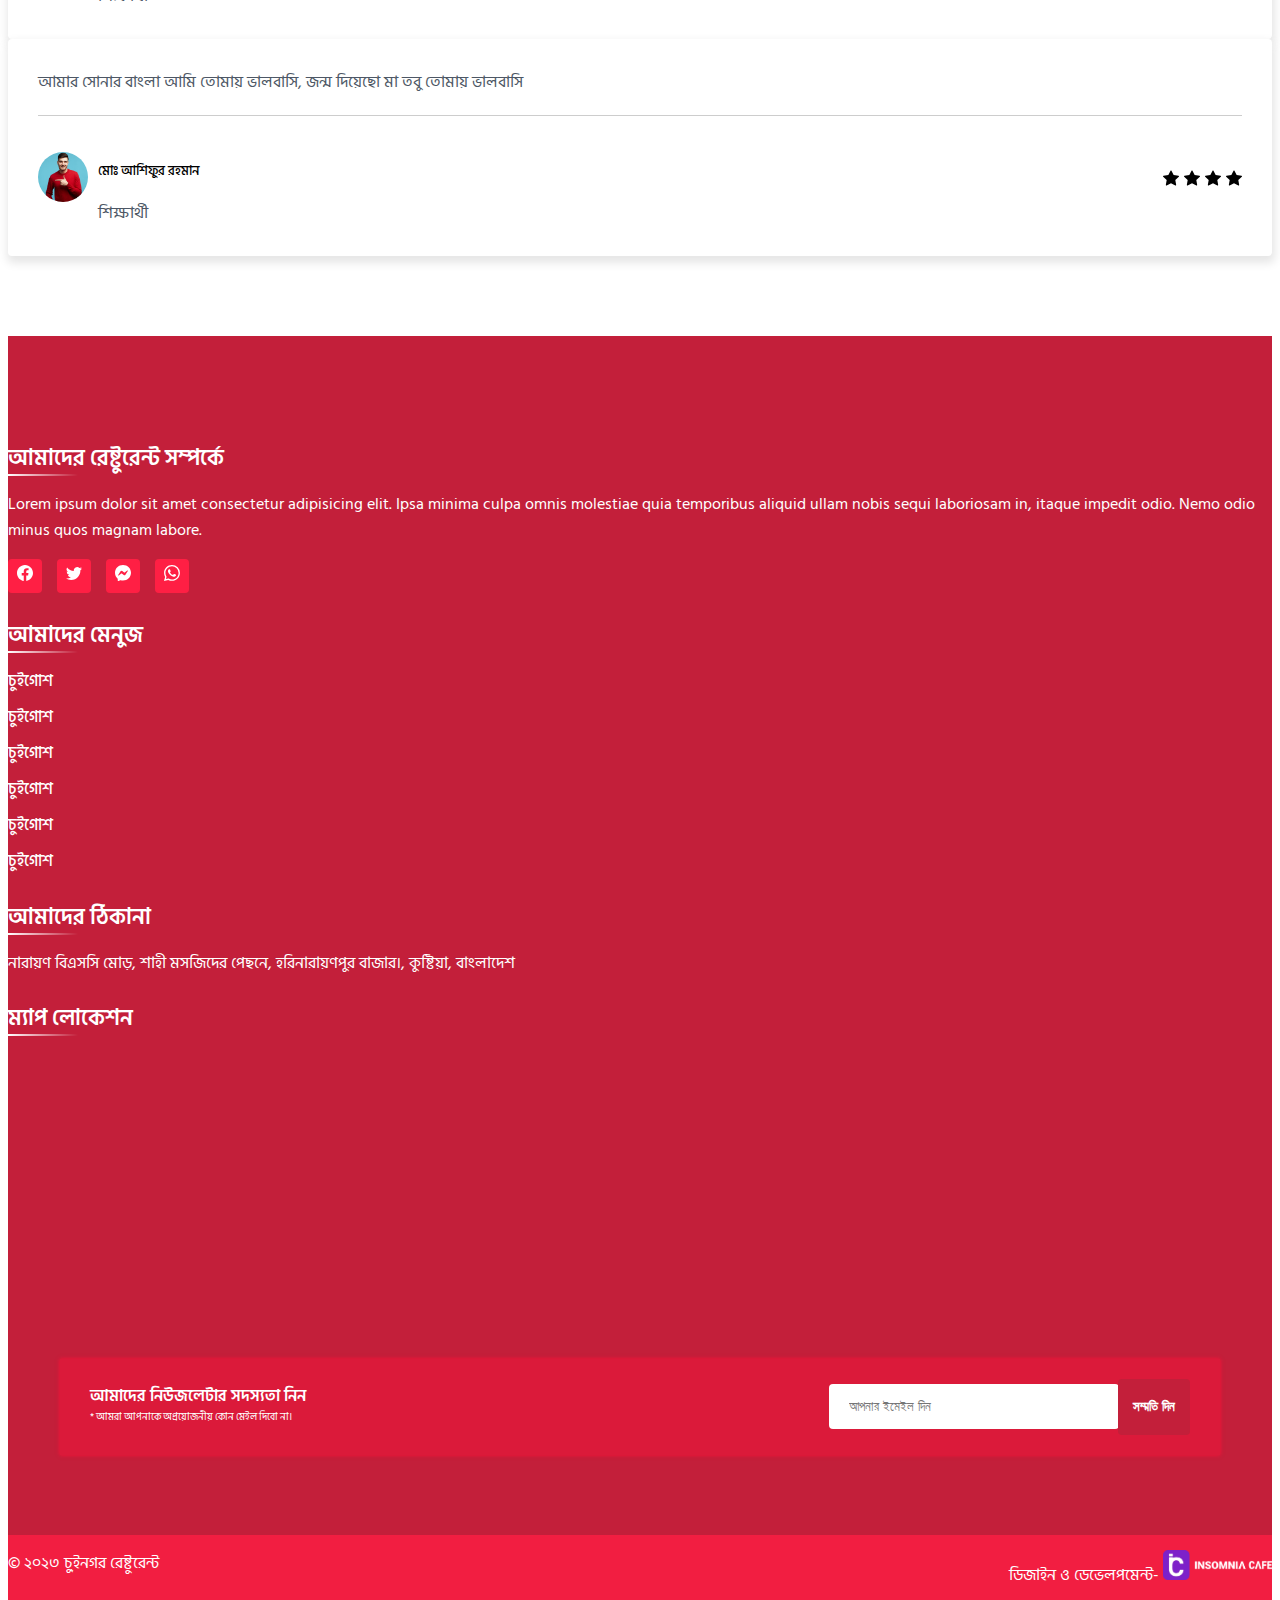
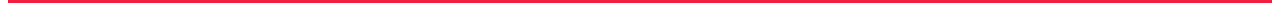
==== commit 37a0feab: "this is chuinogor" ====
--- a/index.html
+++ b/index.html
@@ -1,40 +1,45 @@
 <!DOCTYPE html>
 <html lang="en">
+
 <head>
 	<meta charset="UTF-8">
 	<meta name="viewport" content="width=device-width, initial-scale=1.0">
 	<link rel="stylesheet" href="assets/css/bootstrap.min.css">
 	<link rel="stylesheet" href="assets/css/normalize.css">
+	<link rel="stylesheet" href="assets/css/scroll-carousel.min.css">
 	<link rel="stylesheet" href="assets/css/modal.video.min.css">
 	<link rel="stylesheet" href="style.css">
 	<link rel="stylesheet" href="assets/css/responsive.css">
 	<script src="assets/js/modernizr-3.12.0.js"></script>
 	<title>Chuinogor - Best Chuigosh in Kushtia.</title>
 </head>
+
 <body>
 	<header class="chui__header main-color">
 		<div class="container">
 			<div class="row">
 				<nav class="navbar navbar-expand-md chui__header--links">
-					  <a class="navbar-brand" href="index.html"><img src="assets/img/logo.webp" alt=""></a>
-					  <button class="navbar-toggler" type="button" data-bs-toggle="collapse" data-bs-target="#navbarNavAltMarkup" aria-controls="navbarNavAltMarkup" aria-expanded="false" aria-label="Toggle navigation">
+					<a class="navbar-brand" href="index.html"><img src="assets/img/logo.webp" alt=""></a>
+					<button class="navbar-toggler" type="button" data-bs-toggle="collapse"
+						data-bs-target="#navbarNavAltMarkup" aria-controls="navbarNavAltMarkup" aria-expanded="false"
+						aria-label="Toggle navigation">
 						<span class="navbar-toggler-icon"></span>
-					  </button>
-					  <div class="collapse navbar-collapse justify-content-end" id="navbarNavAltMarkup">
+					</button>
+					<div class="collapse navbar-collapse justify-content-end" id="navbarNavAltMarkup">
 						<div class="navbar-nav">
-						  <a class="nav-link active" aria-current="page" href="index.html">হোম</a>
-						  <a class="nav-link" href="/foodmenu">মেনুজ</a>
-						  <a class="nav-link" href="file-status.html">সার্ভিস</a>
-						  <a class="nav-link" href="visa-score.html">গ্রোসারি</a>
-						  <a class="nav-link" href="visa-score.html">ফুড</a>
-						  <a class="text-decoration-none py-2 px-3 text-black login-btn" href="login.html">লগ ইন</a>
-						</div>
-					  </div>
-				  </nav>
+							<a class="nav-link active" aria-current="page" href="index.html">হোম</a>
+							<a class="nav-link" href="/foodmenu">মেনুজ</a>
+							<a class="nav-link" href="file-status.html">সার্ভিস</a>
+							<a class="nav-link" href="visa-score.html">গ্রোসারি</a>
+							<a class="nav-link" href="visa-score.html">ফুড</a>
+							<a class="text-decoration-none py-2 px-3 text-black login-btn" href="login.html">লগ ইন</a>
+						</div>
+					</div>
+				</nav>
 			</div>
 		</div>
 	</header>
-	
+
 	<section class="chu__hero chui__padding " style="background-image: url(assets/img/hero-bg.jpg);">
 		<div class="container z-index">
 			<div class="row d-flex align-items-center">
@@ -49,8 +54,11 @@
 							<span>চুইনগরে স্বাগতম</span>
 							<h1>চুইগোশের স্বাদ এবং মানের ভুবনে আপনাকে অভিবাদন</h1>
 							<div class="chui__hero--btngroup d-flex gap-3">
-								<a href="#" class="chui__main--btn chui__menu">মেনু <em><img src="assets/icon/arrow-right.svg" alt=""></em></a>
-								<a href="#" class="chui__main--btn chui__order order-video" data-video-id="sWQm31cYorw">অর্ডার করার নিয়ম <em><img src="assets/icon/play.svg" alt=""></em></a>
+								<a href="#" class="chui__main--btn chui__menu">মেনু <em><img
+											src="assets/icon/arrow-right.svg" alt=""></em></a>
+								<a href="#" class="chui__main--btn chui__order order-video"
+									data-video-id="sWQm31cYorw">অর্ডার করার নিয়ম <em><img src="assets/icon/play.svg"
+											alt=""></em></a>
 
 
 							</div>
@@ -71,77 +79,78 @@
 		<div class="container">
 			<div class="row">
 				<div class="col-12">
-					<div class="chui__section mb-5">
-						<h4 class="chui__section--title fw-semibold text-black">সবছেয়ে জনপ্রিয় আইটেম সমুহ</h4>
-					</div>
-				</div>
-			</div>
-			<div class="row">
-				<!-- single item -->
-				<div class="col-lg-3">
-					<div class="chui__popular--single">
-						<div class="chui__popular--single-item">
-							<div class="chui__popular--single-item-image">
-								<img src="assets/img/product_details_1_4.png" alt="">
-								<div class="item__meta-box">
-									<a href="#">চুইগোশ</a>
-									<p>অরিজিনাল চুইঝাল দিয়ে রান্না করা</p>
-									<p class="price">৳ ১৯০</p>
-								</div>
-								<div class="item_interaction">
-									<a href="#"><img src="assets/icon/bag.svg" alt=""></a>
-									<a href="#"><img src="assets/icon/heart.svg" alt=""></a>
-									<a href="#"><img src="assets/icon/eye.svg" alt=""></a>
-								</div>
-							</div>
-						</div>
-					</div>
-				</div>
-				<!-- single item end -->
-				<!-- single item -->
-				<div class="col-lg-3">
-					<div class="chui__popular--single">
-						<div class="chui__popular--single-item">
-							<div class="chui__popular--single-item-image">
-								<img src="assets/img/product_details_1_4.png" alt="">
-								<div class="item__meta-box">
-									<a href="#">চুইগোশ</a>
-									<p>অরিজিনাল চুইঝাল দিয়ে রান্না করা</p>
-									<p class="price">৳ ১৯০</p>
-								</div>
-								<div class="item_interaction">
-									<a href="#"><img src="assets/icon/bag.svg" alt=""></a>
-									<a href="#"><img src="assets/icon/heart.svg" alt=""></a>
-									<a href="#"><img src="assets/icon/eye.svg" alt=""></a>
-								</div>
-							</div>
-						</div>
-					</div>
-				</div>
-				<!-- single item end -->
-				<!-- single item -->
-				<div class="col-lg-3">
-					<div class="chui__popular--single">
-						<div class="chui__popular--single-item">
-							<div class="chui__popular--single-item-image">
-								<img src="assets/img/product_details_1_4.png" alt="">
-								<div class="item__meta-box">
-									<a href="#">চুইগোশ</a>
-									<p>অরিজিনাল চুইঝাল দিয়ে রান্না করা</p>
-									<p class="price">৳ ১৯০</p>
-								</div>
-								<div class="item_interaction">
-									<a href="#"><img src="assets/icon/bag.svg" alt=""></a>
-									<a href="#"><img src="assets/icon/heart.svg" alt=""></a>
-									<a href="#"><img src="assets/icon/eye.svg" alt=""></a>
-								</div>
-							</div>
-						</div>
-					</div>
-				</div>
-				<!-- single item end -->
-				<!-- single item -->
-				<div class="col-lg-3">
+					<div class="chui__section  mb-5">
+						<h4 class="chui__section--title fw-semibold position-relative text-black">এই সময়ের আইটেম সমুহ
+						</h4>
+					</div>
+				</div>
+			</div>
+			<div class="row">
+				<!-- single item -->
+				<div class="col-lg-3 col-sm-6 mb-4">
+					<div class="chui__popular--single">
+						<div class="chui__popular--single-item">
+							<div class="chui__popular--single-item-image">
+								<img src="assets/img/product_details_1_4.png" alt="">
+								<div class="item__meta-box">
+									<a href="#">চুইগোশ</a>
+									<p>অরিজিনাল চুইঝাল দিয়ে রান্না করা</p>
+									<p class="price">৳ ১৯০</p>
+								</div>
+								<div class="item_interaction">
+									<a href="#"><img src="assets/icon/bag.svg" alt=""></a>
+									<a href="#"><img src="assets/icon/heart.svg" alt=""></a>
+									<a href="#"><img src="assets/icon/eye.svg" alt=""></a>
+								</div>
+							</div>
+						</div>
+					</div>
+				</div>
+				<!-- single item end -->
+				<!-- single item -->
+				<div class="col-lg-3 col-sm-6 mb-4">
+					<div class="chui__popular--single">
+						<div class="chui__popular--single-item">
+							<div class="chui__popular--single-item-image">
+								<img src="assets/img/product_details_1_4.png" alt="">
+								<div class="item__meta-box">
+									<a href="#">চুইগোশ</a>
+									<p>অরিজিনাল চুইঝাল দিয়ে রান্না করা</p>
+									<p class="price">৳ ১৯০</p>
+								</div>
+								<div class="item_interaction">
+									<a href="#"><img src="assets/icon/bag.svg" alt=""></a>
+									<a href="#"><img src="assets/icon/heart.svg" alt=""></a>
+									<a href="#"><img src="assets/icon/eye.svg" alt=""></a>
+								</div>
+							</div>
+						</div>
+					</div>
+				</div>
+				<!-- single item end -->
+				<!-- single item -->
+				<div class="col-lg-3 col-sm-6 mb-4">
+					<div class="chui__popular--single">
+						<div class="chui__popular--single-item">
+							<div class="chui__popular--single-item-image">
+								<img src="assets/img/product_details_1_4.png" alt="">
+								<div class="item__meta-box">
+									<a href="#">চুইগোশ</a>
+									<p>অরিজিনাল চুইঝাল দিয়ে রান্না করা</p>
+									<p class="price">৳ ১৯০</p>
+								</div>
+								<div class="item_interaction">
+									<a href="#"><img src="assets/icon/bag.svg" alt=""></a>
+									<a href="#"><img src="assets/icon/heart.svg" alt=""></a>
+									<a href="#"><img src="assets/icon/eye.svg" alt=""></a>
+								</div>
+							</div>
+						</div>
+					</div>
+				</div>
+				<!-- single item end -->
+				<!-- single item -->
+				<div class="col-lg-3 col-sm-6 mb-4">
 					<div class="chui__popular--single">
 						<div class="chui__popular--single-item">
 							<div class="chui__popular--single-item-image">
@@ -166,83 +175,84 @@
 	</section>
 	<!-- popular food end -->
 
-	<!-- morning food -->
-	<section class="chui__morning chui__padding">
+	
+	<!-- popular food -->
+	<section class="chui__popular chui__padding">
 		<div class="container">
 			<div class="row">
 				<div class="col-12">
-					<div class="chui__section d-flex justify-content-between mb-5">
-						<h4 class="chui__section--title fw-semibold text-black">সকালের আইটেম সমুহ</h4>
-						
-					</div>
-				</div>
-			</div>
-			<div class="row">
-				<!-- single item -->
-				<div class="col-lg-3">
-					<div class="chui__popular--single">
-						<div class="chui__popular--single-item">
-							<div class="chui__popular--single-item-image">
-								<img src="assets/img/product_details_1_4.png" alt="">
-								<div class="item__meta-box">
-									<a href="#">চুইগোশ</a>
-									<p>অরিজিনাল চুইঝাল দিয়ে রান্না করা</p>
-									<p class="price">৳ ১৯০</p>
-								</div>
-								<div class="item_interaction">
-									<a href="#"><img src="assets/icon/bag.svg" alt=""></a>
-									<a href="#"><img src="assets/icon/heart.svg" alt=""></a>
-									<a href="#"><img src="assets/icon/eye.svg" alt=""></a>
-								</div>
-							</div>
-						</div>
-					</div>
-				</div>
-				<!-- single item end -->
-				<!-- single item -->
-				<div class="col-lg-3">
-					<div class="chui__popular--single">
-						<div class="chui__popular--single-item">
-							<div class="chui__popular--single-item-image">
-								<img src="assets/img/product_details_1_4.png" alt="">
-								<div class="item__meta-box">
-									<a href="#">চুইগোশ</a>
-									<p>অরিজিনাল চুইঝাল দিয়ে রান্না করা</p>
-									<p class="price">৳ ১৯০</p>
-								</div>
-								<div class="item_interaction">
-									<a href="#"><img src="assets/icon/bag.svg" alt=""></a>
-									<a href="#"><img src="assets/icon/heart.svg" alt=""></a>
-									<a href="#"><img src="assets/icon/eye.svg" alt=""></a>
-								</div>
-							</div>
-						</div>
-					</div>
-				</div>
-				<!-- single item end -->
-				<!-- single item -->
-				<div class="col-lg-3">
-					<div class="chui__popular--single">
-						<div class="chui__popular--single-item">
-							<div class="chui__popular--single-item-image">
-								<img src="assets/img/product_details_1_4.png" alt="">
-								<div class="item__meta-box">
-									<a href="#">চুইগোশ</a>
-									<p>অরিজিনাল চুইঝাল দিয়ে রান্না করা</p>
-									<p class="price">৳ ১৯০</p>
-								</div>
-								<div class="item_interaction">
-									<a href="#"><img src="assets/icon/bag.svg" alt=""></a>
-									<a href="#"><img src="assets/icon/heart.svg" alt=""></a>
-									<a href="#"><img src="assets/icon/eye.svg" alt=""></a>
-								</div>
-							</div>
-						</div>
-					</div>
-				</div>
-				<!-- single item end -->
-				<!-- single item -->
-				<div class="col-lg-3">
+					<div class="chui__section  mb-5">
+						<h4 class="chui__section--title fw-semibold position-relative text-black">সকালের আইটেম সমুহ
+						</h4>
+					</div>
+				</div>
+			</div>
+			<div class="row">
+				<!-- single item -->
+				<div class="col-lg-3 col-sm-6 mb-4">
+					<div class="chui__popular--single">
+						<div class="chui__popular--single-item">
+							<div class="chui__popular--single-item-image">
+								<img src="assets/img/product_details_1_4.png" alt="">
+								<div class="item__meta-box">
+									<a href="#">চুইগোশ</a>
+									<p>অরিজিনাল চুইঝাল দিয়ে রান্না করা</p>
+									<p class="price">৳ ১৯০</p>
+								</div>
+								<div class="item_interaction">
+									<a href="#"><img src="assets/icon/bag.svg" alt=""></a>
+									<a href="#"><img src="assets/icon/heart.svg" alt=""></a>
+									<a href="#"><img src="assets/icon/eye.svg" alt=""></a>
+								</div>
+							</div>
+						</div>
+					</div>
+				</div>
+				<!-- single item end -->
+				<!-- single item -->
+				<div class="col-lg-3 col-sm-6 mb-4">
+					<div class="chui__popular--single">
+						<div class="chui__popular--single-item">
+							<div class="chui__popular--single-item-image">
+								<img src="assets/img/product_details_1_4.png" alt="">
+								<div class="item__meta-box">
+									<a href="#">চুইগোশ</a>
+									<p>অরিজিনাল চুইঝাল দিয়ে রান্না করা</p>
+									<p class="price">৳ ১৯০</p>
+								</div>
+								<div class="item_interaction">
+									<a href="#"><img src="assets/icon/bag.svg" alt=""></a>
+									<a href="#"><img src="assets/icon/heart.svg" alt=""></a>
+									<a href="#"><img src="assets/icon/eye.svg" alt=""></a>
+								</div>
+							</div>
+						</div>
+					</div>
+				</div>
+				<!-- single item end -->
+				<!-- single item -->
+				<div class="col-lg-3 col-sm-6 mb-4">
+					<div class="chui__popular--single">
+						<div class="chui__popular--single-item">
+							<div class="chui__popular--single-item-image">
+								<img src="assets/img/product_details_1_4.png" alt="">
+								<div class="item__meta-box">
+									<a href="#">চুইগোশ</a>
+									<p>অরিজিনাল চুইঝাল দিয়ে রান্না করা</p>
+									<p class="price">৳ ১৯০</p>
+								</div>
+								<div class="item_interaction">
+									<a href="#"><img src="assets/icon/bag.svg" alt=""></a>
+									<a href="#"><img src="assets/icon/heart.svg" alt=""></a>
+									<a href="#"><img src="assets/icon/eye.svg" alt=""></a>
+								</div>
+							</div>
+						</div>
+					</div>
+				</div>
+				<!-- single item end -->
+				<!-- single item -->
+				<div class="col-lg-3 col-sm-6 mb-4">
 					<div class="chui__popular--single">
 						<div class="chui__popular--single-item">
 							<div class="chui__popular--single-item-image">
@@ -265,16 +275,248 @@
 			</div>
 		</div>
 	</section>
-	<!-- morning food end -->
+	<!-- chui morning food -->
+
+	
+	<!-- popular food -->
+	<section class="chui__popular chui__padding">
+		<div class="container">
+			<div class="row">
+				<div class="col-12">
+					<div class="chui__section  mb-5">
+						<h4 class="chui__section--title fw-semibold position-relative text-black">রাতের আইটেম সমুহ
+						</h4>
+					</div>
+				</div>
+			</div>
+			<div class="row">
+				<!-- single item -->
+				<div class="col-lg-3 col-sm-6 mb-4">
+					<div class="chui__popular--single">
+						<div class="chui__popular--single-item">
+							<div class="chui__popular--single-item-image">
+								<img src="assets/img/product_details_1_4.png" alt="">
+								<div class="item__meta-box">
+									<a href="#">চুইগোশ</a>
+									<p>অরিজিনাল চুইঝাল দিয়ে রান্না করা</p>
+									<p class="price">৳ ১৯০</p>
+								</div>
+								<div class="item_interaction">
+									<a href="#"><img src="assets/icon/bag.svg" alt=""></a>
+									<a href="#"><img src="assets/icon/heart.svg" alt=""></a>
+									<a href="#"><img src="assets/icon/eye.svg" alt=""></a>
+								</div>
+							</div>
+						</div>
+					</div>
+				</div>
+				<!-- single item end -->
+				<!-- single item -->
+				<div class="col-lg-3 col-sm-6 mb-4">
+					<div class="chui__popular--single">
+						<div class="chui__popular--single-item">
+							<div class="chui__popular--single-item-image">
+								<img src="assets/img/product_details_1_4.png" alt="">
+								<div class="item__meta-box">
+									<a href="#">চুইগোশ</a>
+									<p>অরিজিনাল চুইঝাল দিয়ে রান্না করা</p>
+									<p class="price">৳ ১৯০</p>
+								</div>
+								<div class="item_interaction">
+									<a href="#"><img src="assets/icon/bag.svg" alt=""></a>
+									<a href="#"><img src="assets/icon/heart.svg" alt=""></a>
+									<a href="#"><img src="assets/icon/eye.svg" alt=""></a>
+								</div>
+							</div>
+						</div>
+					</div>
+				</div>
+				<!-- single item end -->
+				<!-- single item -->
+				<div class="col-lg-3 col-sm-6 mb-4">
+					<div class="chui__popular--single">
+						<div class="chui__popular--single-item">
+							<div class="chui__popular--single-item-image">
+								<img src="assets/img/product_details_1_4.png" alt="">
+								<div class="item__meta-box">
+									<a href="#">চুইগোশ</a>
+									<p>অরিজিনাল চুইঝাল দিয়ে রান্না করা</p>
+									<p class="price">৳ ১৯০</p>
+								</div>
+								<div class="item_interaction">
+									<a href="#"><img src="assets/icon/bag.svg" alt=""></a>
+									<a href="#"><img src="assets/icon/heart.svg" alt=""></a>
+									<a href="#"><img src="assets/icon/eye.svg" alt=""></a>
+								</div>
+							</div>
+						</div>
+					</div>
+				</div>
+				<!-- single item end -->
+				<!-- single item -->
+				<div class="col-lg-3 col-sm-6 mb-4">
+					<div class="chui__popular--single">
+						<div class="chui__popular--single-item">
+							<div class="chui__popular--single-item-image">
+								<img src="assets/img/product_details_1_4.png" alt="">
+								<div class="item__meta-box">
+									<a href="#">চুইগোশ</a>
+									<p>অরিজিনাল চুইঝাল দিয়ে রান্না করা</p>
+									<p class="price">৳ ১৯০</p>
+								</div>
+								<div class="item_interaction">
+									<a href="#"><img src="assets/icon/bag.svg" alt=""></a>
+									<a href="#"><img src="assets/icon/heart.svg" alt=""></a>
+									<a href="#"><img src="assets/icon/eye.svg" alt=""></a>
+								</div>
+							</div>
+						</div>
+					</div>
+				</div>
+				<!-- single item end -->
+			</div>
+		</div>
+	</section>
+	<!-- chui morning food -->
+
+	<!-- client testimonial -->
+	<section class="chui__testimonial chui__padding">
+		<div class="container">
+			<div class="row">
+				<div class="col-12">
+					<div class="section__title mb-5">
+						<h4 class="fw-semibold text-black">কাষ্টোমার রিভিউ</h4>
+					</div>
+				</div>
+			</div>
+			<div class="row">
+				<div class="col-12">
+					<div class="chui__testimonial--box">
+						<div class="row">
+
+							<div class="col-lg-3">
+								<div class="chui__testimonial-item">
+									<p class="testimonial_text">
+										আমার সোনার বাংলা আমি তোমায় ভালবাসি, জন্ম দিয়েছো মা তবু তোমায় ভালবাসি
+									</p>
+									<div class="chui__testimonial--meta">
+										<div class="chui__testimonial--author">
+											<div class="testimonial__author">
+												<img src="assets/img/men.jpg" alt="" class="img-fluid">
+
+											</div>
+											<div class="testimonial__author-info">
+												<h5 class="customer__name">মোঃ আশিফুর রহমান</h5>
+												<p class="designation">শিক্ষার্থী</p>
+											</div>
+										</div>
+										<div class="chui__customer--rating">
+											<span><img src="assets/icon/star-fill.svg" alt=""></span>
+											<span><img src="assets/icon/star-fill.svg" alt=""></span>
+											<span><img src="assets/icon/star-fill.svg" alt=""></span>
+											<span><img src="assets/icon/star-fill.svg" alt=""></span>
+										</div>
+									</div>
+								</div>
+							</div>
+							
+							<div class="col-lg-3">
+								<div class="chui__testimonial-item">
+									<p class="testimonial_text">
+										আমার সোনার বাংলা আমি তোমায় ভালবাসি, জন্ম দিয়েছো মা তবু তোমায় ভালবাসি
+									</p>
+									<div class="chui__testimonial--meta">
+										<div class="chui__testimonial--author">
+											<div class="testimonial__author">
+												<img src="assets/img/men.jpg" alt="" class="img-fluid">
+
+											</div>
+											<div class="testimonial__author-info">
+												<h5 class="customer__name">মোঃ আশিফুর রহমান</h5>
+												<p class="designation">শিক্ষার্থী</p>
+											</div>
+										</div>
+										<div class="chui__customer--rating">
+											<span><img src="assets/icon/star-fill.svg" alt=""></span>
+											<span><img src="assets/icon/star-fill.svg" alt=""></span>
+											<span><img src="assets/icon/star-fill.svg" alt=""></span>
+											<span><img src="assets/icon/star-fill.svg" alt=""></span>
+										</div>
+									</div>
+								</div>
+							</div>
+
+							<div class="col-lg-3">
+								<div class="chui__testimonial-item">
+									<p class="testimonial_text">
+										আমার সোনার বাংলা আমি তোমায় ভালবাসি, জন্ম দিয়েছো মা তবু তোমায় ভালবাসি
+									</p>
+									<div class="chui__testimonial--meta">
+										<div class="chui__testimonial--author">
+											<div class="testimonial__author">
+												<img src="assets/img/men.jpg" alt="" class="img-fluid">
+
+											</div>
+											<div class="testimonial__author-info">
+												<h5 class="customer__name">মোঃ আশিফুর রহমান</h5>
+												<p class="designation">শিক্ষার্থী</p>
+											</div>
+										</div>
+										<div class="chui__customer--rating">
+											<span><img src="assets/icon/star-fill.svg" alt=""></span>
+											<span><img src="assets/icon/star-fill.svg" alt=""></span>
+											<span><img src="assets/icon/star-fill.svg" alt=""></span>
+											<span><img src="assets/icon/star-fill.svg" alt=""></span>
+										</div>
+									</div>
+								</div>
+							</div>
+
+							<div class="col-lg-3">
+								<div class="chui__testimonial-item">
+									<p class="testimonial_text">
+										আমার সোনার বাংলা আমি তোমায় ভালবাসি, জন্ম দিয়েছো মা তবু তোমায় ভালবাসি
+									</p>
+									<div class="chui__testimonial--meta">
+										<div class="chui__testimonial--author">
+											<div class="testimonial__author">
+												<img src="assets/img/men.jpg" alt="" class="img-fluid">
+
+											</div>
+											<div class="testimonial__author-info">
+												<h5 class="customer__name">মোঃ আশিফুর রহমান</h5>
+												<p class="designation">শিক্ষার্থী</p>
+											</div>
+										</div>
+										<div class="chui__customer--rating">
+											<span><img src="assets/icon/star-fill.svg" alt=""></span>
+											<span><img src="assets/icon/star-fill.svg" alt=""></span>
+											<span><img src="assets/icon/star-fill.svg" alt=""></span>
+											<span><img src="assets/icon/star-fill.svg" alt=""></span>
+										</div>
+									</div>
+								</div>
+							</div>
+
+						</div>
+					</div>
+				</div>
+			</div>
+		</div>
+	</section>
+	<!-- client testimonial end -->
+
 
 	<footer class="chui__footer main-color chui__padding">
 		<div class="container">
 			<div class="row">
 
-				<div class="col-lg-3">
+				<div class="col-lg-3 col-md-6 mb-4">
 					<div class="chui__footer-content">
 						<h4>আমাদের রেষ্টুরেন্ট সম্পর্কে</h4>
-						<p>Lorem ipsum dolor sit amet consectetur adipisicing elit. Ipsa minima culpa omnis molestiae quia temporibus aliquid ullam nobis sequi laboriosam in, itaque impedit odio. Nemo odio minus quos magnam labore.</p>
+						<p>Lorem ipsum dolor sit amet consectetur adipisicing elit. Ipsa minima culpa omnis molestiae
+							quia temporibus aliquid ullam nobis sequi laboriosam in, itaque impedit odio. Nemo odio
+							minus quos magnam labore.</p>
 						<div class="chui__footer--social">
 							<li><a href="#"><img src="assets/icon/facebook.svg" alt=""></a></li>
 							<li><a href="#"><img src="assets/icon/twitter.svg" alt=""></a></li>
@@ -284,7 +526,7 @@
 					</div>
 				</div>
 				<!-- single footer -->
-				<div class="col-lg-2">
+				<div class="col-lg-2 col-md-6 mb-4">
 					<div class="chui__footer-content">
 						<h4>আমাদের মেনুজ</h4>
 						<div class="chui__footer--links">
@@ -299,14 +541,15 @@
 				</div>
 
 				<!-- single footer -->
-				<div class="col-lg-2">
+				<div class="col-lg-2 col-md-6 mb-4">
 					<div class="chui__footer-content">
 						<h4>আমাদের ঠিকানা</h4>
 						<div class="chui__footer--contact">
 							<div class="footer__location">
 								<div class="locaton-icon"></div>
 								<div class="locaton-address">
-									<p>নারায়ণ বিএসসি মোড়, শাহী মসজিদের পেছনে, হরিনারায়ণপুর বাজার।, কুষ্টিয়া, বাংলাদেশ </p>
+									<p>নারায়ণ বিএসসি মোড়, শাহী মসজিদের পেছনে, হরিনারায়ণপুর বাজার।, কুষ্টিয়া, বাংলাদেশ
+									</p>
 								</div>
 							</div>
 						</div>
@@ -314,12 +557,15 @@
 				</div>
 
 				<!-- single footer -->
-				<div class="col-lg-5">
+				<div class="col-lg-5 col-md-6">
 					<div class="chui__footer-content">
 						<h4>ম্যাপ লোকেশন</h4>
 						<div class="chui__footer--contact">
 							<div class="footer__location">
-								<div style="width: 100%"><iframe width="100%" height="250" frameborder="0" scrolling="no" marginheight="0" marginwidth="0" src="https://maps.google.com/maps?width=100%25&amp;height=600&amp;hl=en&amp;q=Q44Q+6CP,%20Harinarayanpur%20-%20Laxmipur%20Rd,%20Harinarayanpur+()&amp;t=&amp;z=16&amp;ie=UTF8&amp;iwloc=B&amp;output=embed"></iframe></div>
+								<div style="width: 100%"><iframe width="100%" height="250" frameborder="0"
+										scrolling="no" marginheight="0" marginwidth="0"
+										src="https://maps.google.com/maps?width=100%25&amp;height=600&amp;hl=en&amp;q=Q44Q+6CP,%20Harinarayanpur%20-%20Laxmipur%20Rd,%20Harinarayanpur+()&amp;t=&amp;z=16&amp;ie=UTF8&amp;iwloc=B&amp;output=embed"></iframe>
+								</div>
 							</div>
 						</div>
 					</div>
@@ -344,10 +590,29 @@
 			</div>
 		</div>
 	</footer>
+	<div class="copyright_and_dev">
+		<div class="container">
+			<div class="row">
+				<div class="col-12">
+					<div class="footer_copy_right">
+						<p class="copy-text">
+							&copy; ২০২৩ চু্ইনগর রেষ্টুরেন্ট
+						</p>
+						<p class="site-dev">
+							ডিজাইন ও ডেভেলপমেন্ট- <a href="https://insomniacafe.org"><img
+									src="assets/img/footer-logo-dev.webp" alt=""></a>
+						</p>
+					</div>
+				</div>
+			</div>
+		</div>
+	</div>
 
 	<script src="assets/js/Jquery-3.7.0.js"></script>
 	<script src="assets/js/bootstrap.min.js"></script>
+	<script src="assets/js/scroll-carousel.min.js"></script>
 	<script src="assets/js/modal-video.min.js"></script>
 	<script src="assets/js/main.js"></script>
 </body>
+
 </html>--- a/style.css
+++ b/style.css
@@ -2,7 +2,8 @@
 
 
 @import url('https://fonts.googleapis.com/css2?family=Hind+Siliguri:wght@400;600;700&family=Tiro+Bangla&display=swap');
-:root{
+
+:root {
 	--main-font: 'Hind Siliguri', sans-serif;
 	--primary-color: #c31f3a;
 	--secondary-color: #4d5765;
@@ -10,31 +11,36 @@
 	--body-font-size: 16px;
 	--body-bg: #fff;
 	--menu-icon: url(assets/icon/list.svg);
-	
-}
-
-body{
+
+}
+
+body {
 	font-family: var(--main-font);
-	color: 	var(--secondary-color);
+	color: var(--secondary-color);
 	line-height: var(--line-height);
 	font-size: var(--body-font-size);
 	background-color: var(--body-bg);
 
 }
+
 /* chuinogor basic classes */
-img{
+img {
 	max-width: 100%;
 	height: auto;
 }
-.main-color{
+
+.main-color {
 	background-color: var(--primary-color);
 }
-.text-main{
+
+.text-main {
 	color: var(--primary-color);
 }
-.chui__padding{
+
+.chui__padding {
 	padding: 80px 0;
 }
+
 .chui__main--btn {
 	padding: 10px 30px;
 	background-color: var(--primary-color);
@@ -49,10 +55,12 @@
 	height: 25px;
 	filter: invert(1);
 }
+
 .z-index {
 	z-index: 2;
 	position: relative;
 }
+
 /* chui animated btn */
 
 
@@ -61,18 +69,23 @@
 .chui__header nav a img {
 	height: 65px;
 }
+
 .chui__header .navbar-expand-lg .navbar-nav {
 	flex-direction: row;
 	gap: 20px;
 }
-.chui__header--links .navbar-nav a{
+
+.chui__header--links .navbar-nav a {
 	font-size: 18px;
 	color: #dbdbdb;
 	font-weight: 600;
 }
-.navbar-nav .nav-link.active, .navbar-nav .nav-link.show {
+
+.navbar-nav .nav-link.active,
+.navbar-nav .nav-link.show {
 	color: var(--body-bg);
 }
+
 .chui__header--links .navbar-nav .login-btn {
 	border: 1px solid #ffa0a0;
 	border-radius: 4px;
@@ -80,16 +93,20 @@
 	background-color: transparent;
 	transition: all .3s;
 }
-.chui__header--links .navbar-nav .login-btn:hover{
+
+.chui__header--links .navbar-nav .login-btn:hover {
 	background-color: #fff;
 	color: #000 !important;
 }
+
 .chui__header--links .navbar-toggler {
 	border: 1px solid #ccc;
 }
+
 .chui__header--links .navbar-toggler:focus {
 	box-shadow: none;
 }
+
 .chui__header--links .navbar-toggler-icon {
 	background-image: var(--menu-icon);
 	filter: invert(.8);
@@ -98,8 +115,9 @@
 /* hero area css */
 .chu__hero {
 	position: relative;
-  }
-  .chu__hero:before {
+}
+
+.chu__hero:before {
 	position: absolute;
 	content: '';
 	height: 100%;
@@ -107,35 +125,41 @@
 	background: #35000996;
 	left: 0;
 	top: 0;
-  }
+}
+
 .chui__hero--text-box {
 	max-width: 600px;
-  }
-  .chui__hero--text-box h1 {
+}
+
+.chui__hero--text-box h1 {
 	font-size: 72px;
 	font-weight: 700;
 	line-height: 100px;
 	color: var(--body-bg);
 	margin-bottom: 30px;
 	margin-top: 10px;
-  }
-  .chui__hero--text-box span {
+}
+
+.chui__hero--text-box span {
 	color: var(--primary-color);
 	font-weight: 600;
 	font-size: 35px;
 	display: inline-block;
-  }
-  .chui__order{
+}
+
+.chui__order {
 	border: 1px solid #ddddddab;
 	background-color: transparent;
 	transition: all .3s;
 	padding: 10px 25px;
-  }
-  .chui__order:hover{
+}
+
+.chui__order:hover {
 	background-color: var(--primary-color);
 	border: 1px solid transparent;
-  }
-  .chui__hero--img img {
+}
+
+.chui__hero--img img {
 	height: 600px;
 	width: auto;
 	object-fit: cover;
@@ -144,21 +168,23 @@
 
 
 /* chui product */
-
 .chui__popular--single {
 	background-color: #c31f3a0a;
 	border-radius: 4px;
 	padding: 30px;
 	border: 1px solid transparent;
 	transition: all .3s;
-  }
-  .chui__popular--single:hover{
-	  border: 1px solid #c31f3a21;
-  }
-  .chui__popular--single-item {
+}
+
+.chui__popular--single:hover {
+	border: 1px solid #c31f3a21;
+}
+
+.chui__popular--single-item {
 	text-align: center;
-  }
-  .item__meta-box a {
+}
+
+.item__meta-box a {
 	font-size: 25px;
 	color: #000;
 	text-decoration: none;
@@ -166,93 +192,468 @@
 	display: block;
 	font-weight: 600;
 	transition: all .3s;
-  }
-  .item__meta-box:hover a{
+}
+
+.item__meta-box:hover a {
 	color: var(--primary-color);
-  }
-  .item__meta-box p:not(:last-child) {
+}
+
+.item__meta-box p:not(:last-child) {
 	margin-bottom: 10px;
-  }
-  .item__meta-box p.price {
+}
+
+.item__meta-box p.price {
 	font-weight: 600;
 	color: #000;
 	font-size: 25px;
 	font-family: 'Tiro Bangla', serif;
-  }
-  .item_interaction {
+}
+
+.item_interaction {
 	display: flex;
 	justify-content: center;
 	gap: 10px;
-  }
-  .item_interaction a {
+}
+
+.item_interaction a {
 	border: 1px solid #757475de;
 	padding: 5px 10px;
 	border-radius: 4px;
 	background-color: transparent;
 	transition: all .3s;
-  }
-  .item_interaction a:hover img {
+}
+
+.item_interaction a:hover img {
 	filter: invert(1);
-  }
-  .item_interaction a:hover{
+}
+
+.item_interaction a:hover {
 	background-color: var(--primary-color);
 	border: 1px solid var(--primary-color);
-  }
-
-  /* footer  */
-
-  .chui__footer-content h4 {
+}
+
+/* chui testimonial */
+
+.chui__testimonial-item {
+	background: #fff;
+	box-shadow: 1px 5px 10px 2px #e6e6e6;
+	border-radius: 4px;
+	padding: 30px;
+}
+
+.testimonial_text {
+	border-bottom: 1px solid #c6c6c6de;
+	padding-bottom: 20px;
+	margin: 0;
+}
+
+.chui__testimonial--meta {
+	display: flex;
+	justify-content: space-between;
+	margin-top: 20px;
+	align-items: center;
+}
+
+.chui__testimonial--author {
+	display: flex;
+	gap: 10px;
+	align-items: center;
+}
+
+.testimonial__author img {
+	height: 50px;
+	width: 50px;
+	object-fit: cover;
+	border-radius: 50px;
+}
+
+.testimonial__author-info h5 {
+	font-weight: 500;
+	color: #000;
+	margin-bottom: 0;
+}
+
+.testimonial__author-info p {
+	margin-bottom: 0;
+}
+
+.chui__customer--rating {
+	display: flex;
+	gap: 5px;
+}
+
+
+
+.swiper {
+	width: 100%;
+	padding-top: 50px;
+	padding-bottom: 50px;
+}
+
+.swiper-slide {
+	background-position: center;
+	background-size: cover;
+	max-width: 350px;
+}
+
+.swiper-slide img {
+	display: block;
+	width: 100%;
+}
+
+/* product details */
+.site__breadcrumb {
+	background-position: center;
+	background-repeat: no-repeat;
+	background-size: cover;
+	padding: 100px 0 !important;
+	position: relative;
+}
+
+.site__breadcrumb::before {
+	position: absolute;
+	left: 0;
+	width: 100%;
+	height: 100%;
+	top: 0;
+	content: '';
+	background: #1700049c;
+}
+
+.breadcrumb__section {
+	position: relative;
+}
+
+.breadcrumb__section h2 {
+	font-size: 35px;
+	text-transform: uppercase;
+	font-weight: 600;
+	margin-bottom: 10px;
+}
+
+.breadcrumb__section .link-group {
+	display: flex;
+	gap: 10px;
+}
+
+.breadcrumb__section .link-group a {
+	text-decoration: none;
+	position: relative;
+	margin-right: 5px;
+}
+
+.link-group a:after {
+	position: absolute;
+	content: '>';
+	top: 2px;
+	right: -10px;
+}
+
+.product__details--review {
+	display: flex;
+	gap: 20px;
+	margin-bottom: 20px;
+}
+
+.product__image {
+	background-color: #f4f4f4;
+	border-radius: 4px;
+	text-align: center;
+	padding: 15px;
+}
+
+.product__image img {
+	height: 450px;
+	object-fit: cover;
+}
+
+.product__details--title h2 {
+	font-size: 30px;
+	font-weight: 600;
+	color: #000;
+}
+
+.pd__price span {
+	color: #000;
+}
+
+.pd__price {
+	display: flex;
+	gap: 10px;
+	font-size: 20px;
+	margin-bottom: 15px;
+}
+
+.pd__price .offer__price--text {
+	color: red;
+	font-weight: 700;
+}
+
+.pd__price .main__price--text {
+	font-style: oblique;
+}
+
+.pd__interactive--buttons {
+	display: flex;
+	gap: 10px;
+	align-items: center;
+	margin-bottom: 30px;
+}
+
+.pd__count--button input {
+	width: 120px;
+	padding: 10px;
+	border: 1px solid #b0b0b0de;
+	border-radius: 4px;
+}
+
+.cart--button {
+	background: var(--primary-color);
+	padding: 10px 20px;
+	border-radius: 4px;
+	color: #fff;
+	text-decoration: none;
+	font-weight: 600;
+	margin: 0;
+}
+
+.wishlist--button {
+	padding: 10px 15px;
+	background-color: var(--primary-color);
+	border-radius: 4px;
+}
+
+.wishlist--button img {
+	filter: invert(1);
+	height: 20px;
+}
+
+.pd__social--share {
+	display: flex;
+	gap: 10px;
+	list-style: none;
+	margin-top: 30px;
+}
+
+.pd__social--share li {
+	padding: 5px 10px;
+	background-color: var(--primary-color);
+	border-radius: 4px;
+	margin: ;
+}
+
+.pd__social--share li a img {
+	filter: invert(1);
+}
+
+.pd__tab {
+	display: flex;
+	justify-content: center;
+	gap: 15px;
+	border-bottom: 1px solid #eaeaeade;
+	padding-bottom: 30px;
+}
+
+.pd__tab a {
+	padding: ;
+	padding: 10px 30px;
+	background: var(--primary-color);
+	color: #fff;
+	text-decoration: none;
+	font-weight: 600;
+	border-radius: 4px;
+}
+.tab-content{
+	display: none;
+}
+.active-tab{
+	display: block
+}
+
+
+
+.pd__description--content {
+	padding: 50px 0;
+	max-width: 991px;
+}
+
+.pd__description--content p {
+	font-size: 16px;
+}
+
+.pd__description--content {
+	padding: 50px 0;
+	max-width: 991px;
+}
+
+.pd__review--section {
+	padding-top: 50px;
+}
+
+.pd__reviews--grid {
+	display: grid;
+	grid-template-columns: repeat(2, 1fr);
+	grid-gap: 15px;
+}
+
+.pd__review--box p {
+	font-size: 18px;
+	font-weight: 600;
+	color: #000;
+}
+
+.pd__reviewer--image img {
+	height: 60px;
+	width: 81px;
+	border-radius: 50px;
+}
+
+.pd__review--single {
+	display: flex;
+	gap: 20px;
+	padding: 20px;
+	border: 1px solid #4444;
+	border-radius: 4px;
+}
+
+.pd__reviewer--nds {
+	display: flex;
+	justify-content: space-between;
+	margin-bottom: 5px;
+	padding-right: 30px;
+}
+
+.pd__reviewer-nd h4 {
+	font-size: 20px;
+	font-weight: 600;
+	color: #000;
+	margin-bottom: 0;
+}
+
+.pd__reviewer-nd span {
+	font-size: 14px;
+	margin: 0;
+}
+
+.pd__reviewer--meta p {
+	margin: 0;
+}
+
+.pd__review-title h4 {
+	font-size: 20px;
+	font-weight: ;
+	font-weight: 600;
+	color: #000;
+	margin-bottom: 20px;
+}
+
+.pd__review--box {
+	padding: 30px;
+	background: #fff;
+	box-shadow: 0 2px 15px 5px #f0f0f0;
+	border-radius: 4px;
+}
+
+.pd__review--fields textarea {
+	width: 99%;
+	border-radius: 4px;
+	border: 1px solid #acacac;
+	margin-bottom: 15px;
+	padding: 10px 15px;
+}
+
+.pd__review--fields input {
+	width: 49%;
+	margin-right: 10px;
+	padding: 10px 15px;
+	border: 1px solid #acacac;
+	border-radius: 4px;
+	margin-bottom: 20px;
+}
+
+.pd__submit--review {
+	padding: 15px 20px;
+	border: 0;
+	border-radius: 4px;
+	background: var(--primary-color);
+	color: #fff;
+	font-weight: 600;
+}
+
+
+
+
+
+
+
+
+
+
+
+
+
+
+
+/* footer  */
+
+.chui__footer-content h4 {
 	font-size: 22px;
 	font-weight: 600;
 	color: var(--body-bg);
 	margin-bottom: 20px;
 	position: relative;
-  }
-  .chui__footer-content h4:after {
+}
+
+.chui__footer-content h4:after {
 	position: absolute;
 	content: '';
-	left: ;
 	left: 0;
 	bottom: -5px;
 	width: 70px;
 	height: 2px;
 	background-image: linear-gradient(to right, #fff, transparent);
-  }
-  .chui__footer-content p{
+}
+
+.chui__footer-content p {
 	color: var(--body-bg);
-  }
+}
+
 .chui__footer--social {
 	display: flex;
 	list-style: none;
 	gap: 15px;
-  }
-  .chui__footer--social li {
+}
+
+.chui__footer--social li {
 	border: 1px solid #ff1f44cc;
 	padding: 3px 8px;
 	border-radius: 4px;
 	background-color: #ff1f44;
-  }
-  .chui__footer--social li a imgg {
+}
+
+.chui__footer--social li a imgg {
 	filter: invert(1);
-  }
-
-  .chui__footer--social li a img {
+}
+
+.chui__footer--social li a img {
 	filter: invert(1);
 	height: ;
-  }
-  .chui__footer--links li {
+}
+
+.chui__footer--links li {
 	list-style: none;
 	margin-bottom: 10px;
-  }
-  .chui__footer--links li a {
+}
+
+.chui__footer--links li a {
 	display: block;
 	color: #fff;
 	text-decoration: none;
 	font-weight: 500;
-  }
-
-  /* newsletter */
-  .chui__subscription {
+}
+
+/* newsletter */
+.chui__subscription {
 	display: flex;
 	max-width: 1100px;
 	justify-content: space-between;
@@ -263,25 +664,30 @@
 	margin: 50px auto auto;
 	box-shadow: 0px 0px 4px 0px #ff1138;
 }
-  .chui__subscription h4 {
+
+.chui__subscription h4 {
 	margin: 0;
 	font-weight: 600;
-  }
-  .subcription__title p {
+}
+
+.subcription__title p {
 	font-size: 10px;
 	margin-top: -5px;
 	margin-bottom: 0;
 }
-  .subcription__form form input {
+
+.subcription__form form input {
 	padding: 15px 20px;
 	border-radius: 4px;
 	border: 0;
 	width: 250px;
-  }
-  .subcription__form form input:focus {
+}
+
+.subcription__form form input:focus {
 	outline: none;
-  }
-  .subcription__form form button {
+}
+
+.subcription__form form button {
 	padding: 20px 15px;
 	border: 0;
 	border-radius: 4px;
@@ -289,4 +695,23 @@
 	background-color: var(--primary-color);
 	color: #fff;
 	font-weight: 600;
-  }+}
+
+.footer_copy_right {
+	display: flex;
+	justify-content: space-between;
+	padding: 15px 0;
+}
+
+.footer_copy_right p {
+	margin: 0;
+	color: #fff;
+}
+
+.copyright_and_dev {
+	background-color: #f21e41;
+}
+
+.site-dev a img {
+	height: 30px;
+}--- a/assets/css/responsive.css
+++ b/assets/css/responsive.css
@@ -0,0 +1,50 @@
+
+/*XX-Large devices (larger desktops, 1400px and up)*/
+
+@media (min-width: 1400px) { 
+
+}
+
+
+/* Xtar Large Device: 1200px. */
+@media (min-width: 1200px) and (max-width: 1500px){
+    
+}
+/* Medium Layout: 1280px. */
+@media only screen and (min-width: 992px) and (max-width: 1200px) { 
+	.chui__hero--img img {height: 450px;}
+
+}
+/* Tablet & mobile Layout: 768px. */
+@media only screen and (max-width: 991px) { 
+	.chui__hero--text-box {max-width: 100%;}
+	.chui__subscription {flex-direction: column;}
+	.subcription__title {margin-bottom: 25px;}
+}
+
+/* Tablet Layout: 768px. */
+@media only screen and (min-width: 768px) and (max-width: 991px) { 
+	
+}
+/* Mobile Layout: 320px. */
+@media only screen and (max-width: 767px) { 
+	.chui__header {	padding: 0px 15px;}
+	.chui__hero--text-box h1 {font-size: 55px;line-height: 75px;}	
+	.chui__hero--img img {height: auto;	max-width: 100%;}
+
+}
+/* extra small device*/
+@media only screen and (min-width: 320px) and (max-width: 480px){
+	.chui__hero--text-box h1 {font-size: 40px;line-height: 50px;}
+	.footer_copy_right {flex-direction: column;	text-align: center;}
+	.footer_copy_right p {margin-bottom: 10px;}
+}
+
+/* extra small device*/
+@media only screen and (min-width: 320px) and (max-width: 575px){
+	.subcription__form form input {width: 185px;}
+}
+/* Wide Mobile Layout: 480px. */
+@media only screen and (min-width: 480px) and (max-width: 767px) { 
+ 
+}